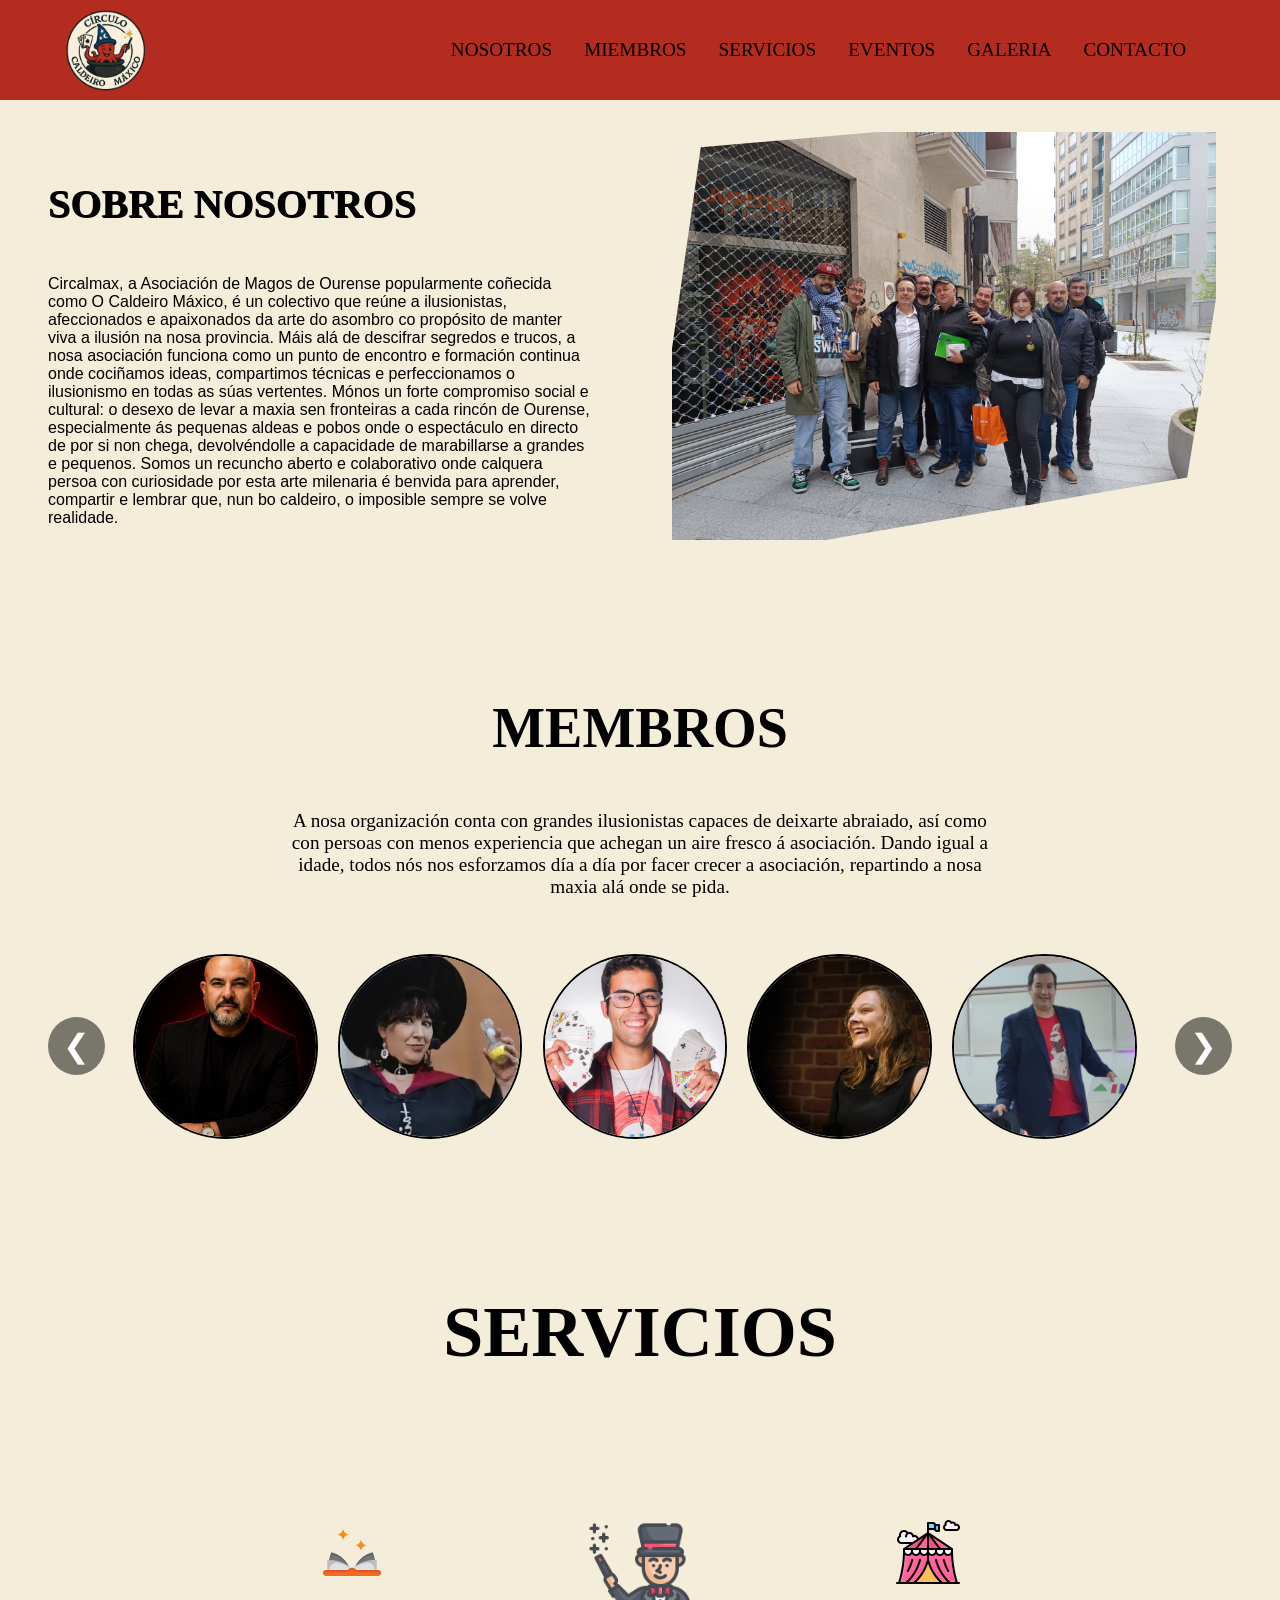
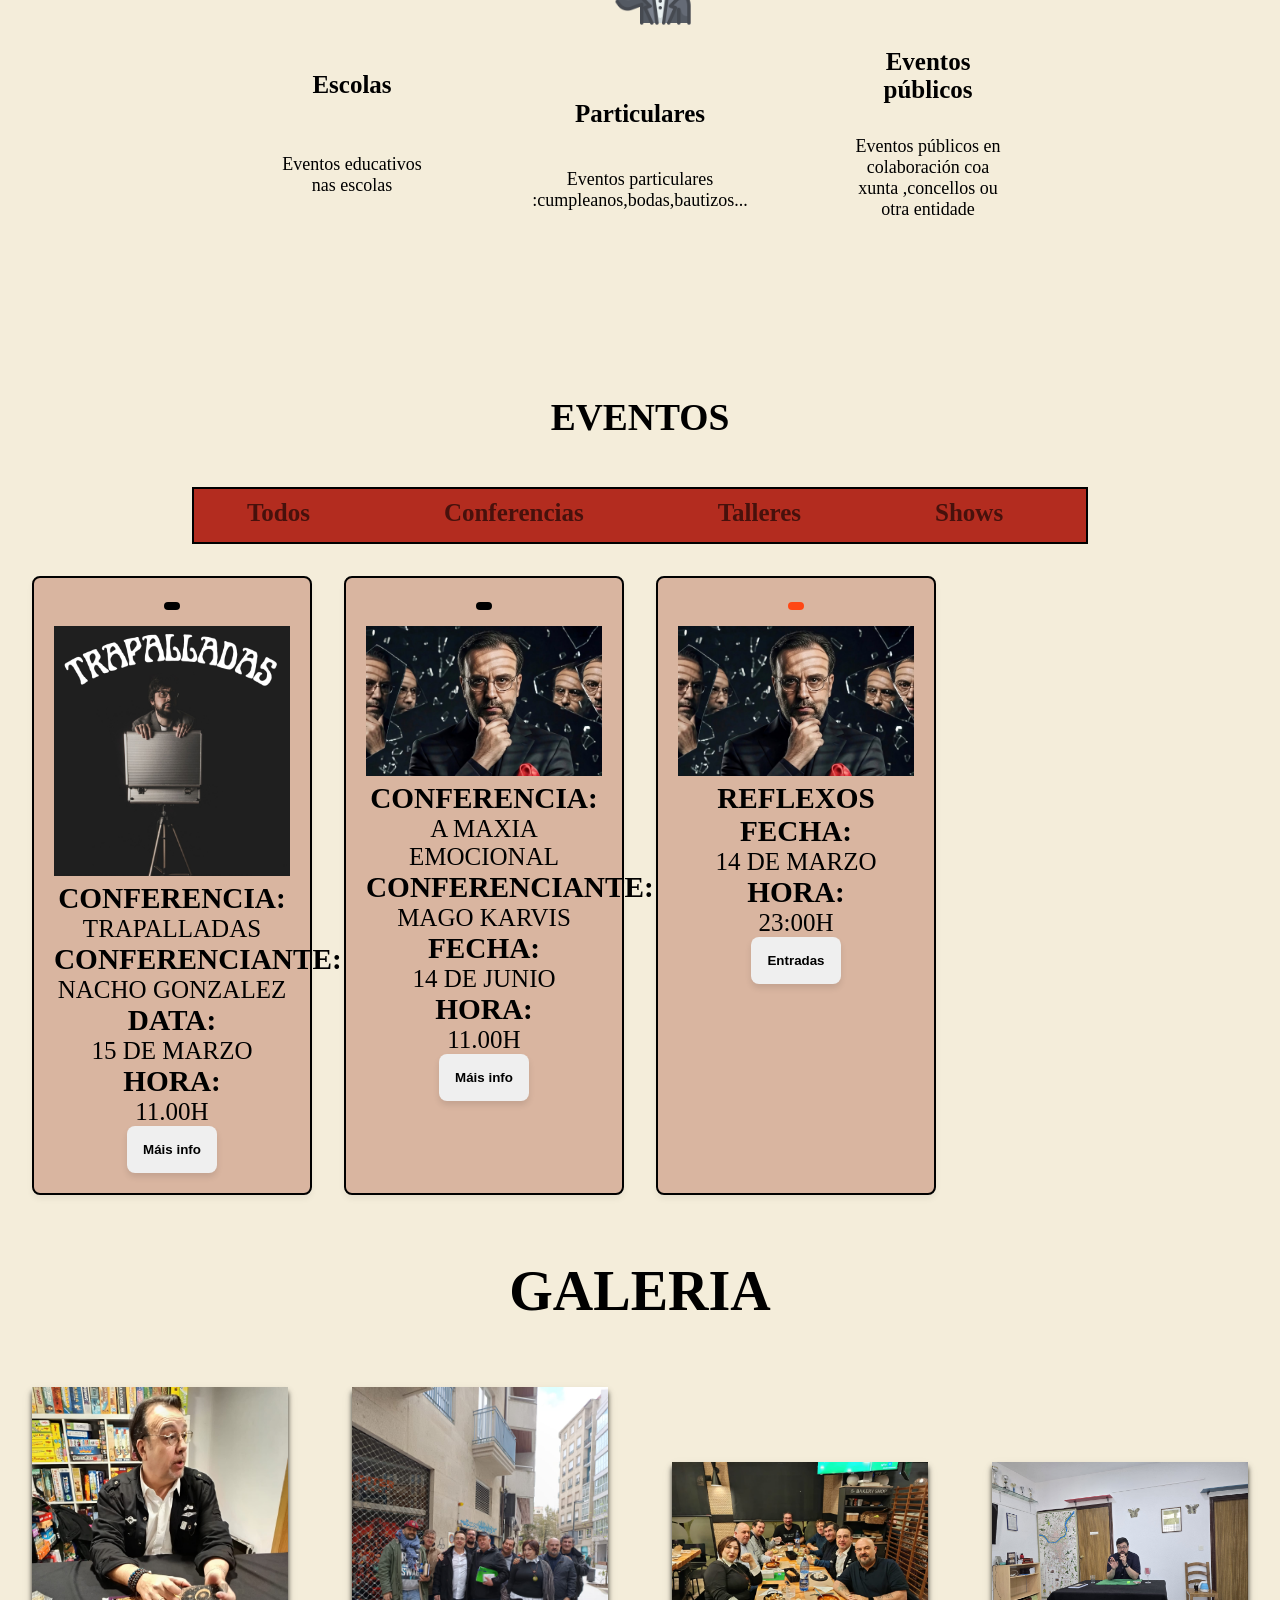
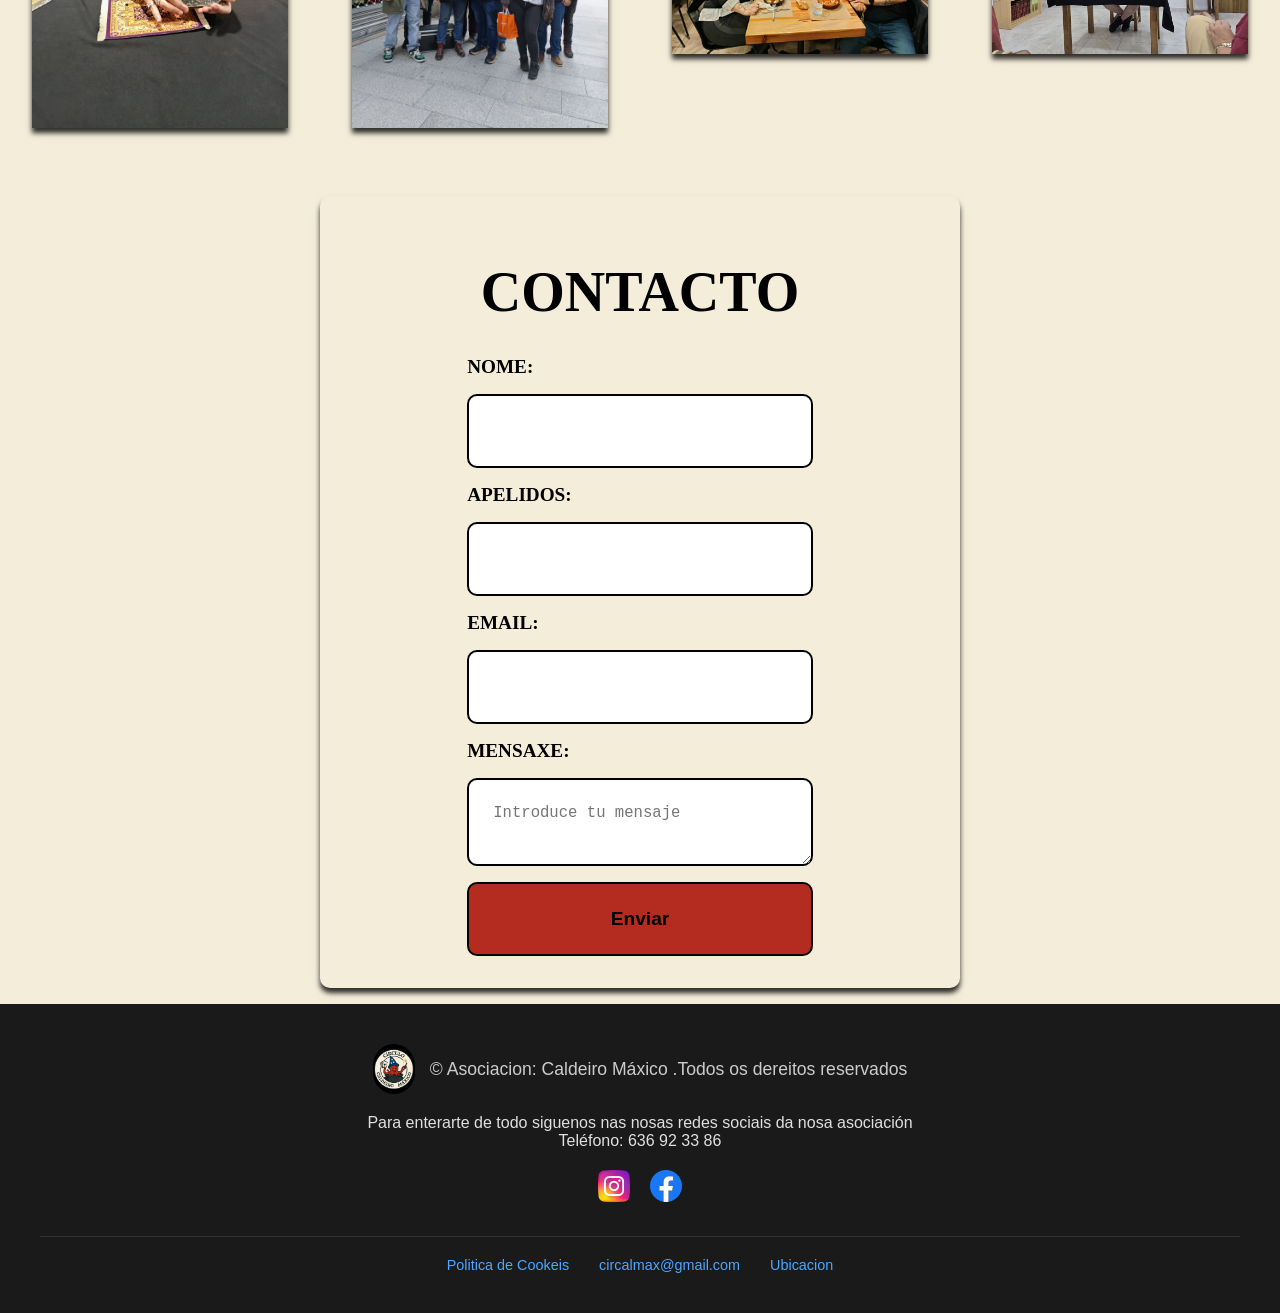
==== index.html @ bfa4ae6f "js oneclick" ====
<!DOCTYPE html>
<html lang="es">
    <head>
        <meta charset="UTF-8">
        <meta name="viewport" content="width=device-width, initial-scale=1.0">
        <title>Portada</title>
        <link rel="stylesheet" href="css/estilo-portada.css">
    </head>
<body>
    <header>
    
    <div class="opciones">
        <img src="otros/logo-caldeiro-removebg-preview.png" alt="Logo">
    <nav>
        <ul>
        <li><a href="#historia">Nosotros</a></li>
        <li><a href="#magos">Miembros</a></li>
        <li><a href="#servicios">Servicios</a></li>
        <li><div class="desp-event">
            <a href="#eventos">Eventos</a>
            <div class="events2">
                <a href="#confe">Conferencia</a>
                <a href="#taller">Talleres</a>
                <a href="#show">Shows</a>
            </div>
        </div></li>
        <li><a href="#galeria">Galeria</a></li>
        <li><a href="#contacto">Contacto</a></li>
        </ul>
    </nav>
    </div>
    
    </header>
<section class="historia" id="historia">
<div class="historia1">
<div class="historiaA"><h2>Sobre Nosotros</h2></div>
<div class="historiaB"><p>Circalmax, a Asociación de Magos de Ourense popularmente coñecida como O Caldeiro Máxico,
é un colectivo que reúne a ilusionistas, afeccionados e apaixonados da arte do asombro co propósito de manter viva 
a ilusión na nosa provincia. Máis alá de descifrar segredos e trucos, a nosa asociación funciona como un punto de encontro 
e formación continua onde cociñamos ideas, compartimos técnicas e perfeccionamos o ilusionismo en todas as súas vertentes. 
Mónos un forte compromiso social e cultural: o desexo de levar a maxia sen fronteiras a cada rincón de Ourense, especialmente
ás pequenas aldeas e pobos onde o espectáculo en directo de por si non chega, devolvéndolle a capacidade de marabillarse a grandes
e pequenos. Somos un recuncho aberto e colaborativo onde calquera persoa con curiosidade por esta arte milenaria é benvida para aprender,
compartir e lembrar que, nun bo caldeiro, o imposible sempre se volve realidade.</p></div></div>
<div class="historia2">
<img src="otros/grupo.jpeg" alt="Logo"></div>
</section> 

<section class="magos" id="magos">
    <h2>Membros</h2></br>
    <p>A nosa organización conta con grandes ilusionistas 
        capaces de deixarte abraiado, así como con persoas 
        con menos experiencia que achegan un aire fresco á asociación. 
        Dando igual a idade, todos nós nos esforzamos día a día por facer crecer a asociación,
         repartindo a nosa maxia alá onde se pida.</p>
</div> 
    <div class="carrusel-contenedor">
    <button class="flecha prev" id="izquierda">&#10094;</button>

    <div class="carrusel-mask">
        <div class="carrusel-track">
            <div class="viñeta">
                <div class="viñeta-interior">
                    <div class="viñeta-adelante">
                    <img src="otros/jose-rivera.jpeg" alt="Logo" >
                    </div>
                    <div class="viñeta-atras">
                        <p>Jose Rivera</p>
                    </div>
                </div>
            </div>
            <div class="viñeta">
                <div class="viñeta-interior">
                    <div class="viñeta-adelante">
                    <img src="otros/meiga-belmonte.png" alt="Logo" >
                    </div>
                    <div class="viñeta-atras">
                        <p>Maika Belmonte</p>
                    </div>
                </div>
            </div><div class="viñeta">
                <div class="viñeta-interior">
                    <div class="viñeta-adelante">
                    <img src="otros/mago-Alvart.jpeg" alt="Logo" >
                    </div>
                    <div class="viñeta-atras">
                        <p>Álvaro Romero</p>
                    </div>
                </div>
            </div><div class="viñeta">
                <div class="viñeta-interior">
                    <div class="viñeta-adelante">
                    <img src="otros/maga_Aldara.jpeg" alt="Logo" >
                    </div>
                    <div class="viñeta-atras">
                        <p>Aldara Vazquez</p>
                    </div>
                </div>
            </div><div class="viñeta">
                <div class="viñeta-interior">
                    <div class="viñeta-adelante">
                    <img src="otros/Fernando-Moreno.png" alt="Logo" >
                    </div>
                    <div class="viñeta-atras">
                        <p>Fernando Moreno</p>
                    </div>
                </div>
            </div><div class="viñeta">
                <div class="viñeta-interior">
                    <div class="viñeta-adelante">
                    <img src="otros/pablo-estevez.jpg" alt="Logo" >
                    </div>
                    <div class="viñeta-atras">
                        <p>Pablo Estevez</p>
                    </div>
                </div>
            </div><div class="viñeta">
                <div class="viñeta-interior">
                    <div class="viñeta-adelante">
                    <img src="otros/daniel-ares.jpg" alt="Logo" >
                    </div>
                    <div class="viñeta-atras">
                        <p>Daniel Ares</p>
                    </div>
                </div>
            </div><div class="viñeta">
                <div class="viñeta-interior">
                    <div class="viñeta-adelante">
                    <img src="otros/deimi.jpg" alt="Logo" >
                    </div>
                    <div class="viñeta-atras">
                        <p>Damian Varela</p>
                    </div>
                </div>
            </div><div class="viñeta">
                <div class="viñeta-interior">
                    <div class="viñeta-adelante">
                    <img src="otros/toneco.jpg" alt="Logo" >
                    </div>
                    <div class="viñeta-atras">
                        <p>Toneco</p>
                    </div>
                </div>
            </div><div class="viñeta">
                <div class="viñeta-interior">
                    <div class="viñeta-adelante">
                    <img src="otros/martin.png" alt="Logo" >
                    </div>
                    <div class="viñeta-atras">
                        <p>Le Gran Martin</p>
                    </div>
                </div>
            </div><div class="viñeta">
                <div class="viñeta-interior">
                    <div class="viñeta-adelante">
                    <img src="otros/david.jpeg" alt="Logo" >
                    </div>
                    <div class="viñeta-atras">
                        <p>David </p>
                    </div>
                </div>
            </div><div class="viñeta">
                <div class="viñeta-interior">
                    <div class="viñeta-adelante">
                    <img src="otros/cristobal.jpeg" alt="Logo" >
                    </div>
                    <div class="viñeta-atras">
                        <p>Critobal</p>
                    </div>
                </div>
            </div>
        </div>
    </div>

    <button class="flecha next" id="derecha">&#10095;</button>
</div>

</section>

<section class="servicios" id="servicios">
    <div class="ser-arriba"><h2>Servicios</h2></div></br>
    <div class="ser-todo">
        <div class="ser1">
            <img src="otros/libro-de-hechizos.png">
            <h3>Escolas</h3>
            <p>Eventos educativos nas escolas</p>
        </div>
        <div class="ser1">
            <img src="otros/mago.png">
            <h3>Particulares</h3>
            <p>Eventos particulares :cumpleanos,bodas,bautizos...</p>
        </div>
        <div class="ser1">
            <img src="otros/circo.png">
            <h3>Eventos públicos</h3>
            <p>Eventos públicos en colaboración coa xunta ,concellos ou otra entidade</p>
        </div>
</div>
</section> 
<section class="t-eventos" id="eventos"><h1>Eventos</h1>
<div class="eventos" id="contenedorEventos">
    <div class="cosa" data-categoria="todo" id="todo"><button>Todos</button></div>
    <div class="cosa" data-categoria="conferencia" id="confe"><button>Conferencias</button></div>
    <div class="cosa" data-categoria="taller" id="taller"><button>Talleres</button></div>
    <div class="cosa" data-categoria="show" id="show"><button>Shows</button></div> 
</div>

<div class="eventos-listas">
    
    <div class="evento-lista conferencia">
      <div class="lista conf"></div>
      <img src="otros/nacho-gonzalez.jpg">
      <h3>Conferencia:</h3><p> Trapalladas</p>
      <h3>Conferenciante: </h3><p> Nacho Gonzalez</p>
      <h3>Data:</h3> <p>15 de Marzo </p>
      <h3>Hora:</h3><p> 11.00h</p>
      <button class="btn-info-1"id="btn-info-1" onclick="boton1()">Máis info</button>
    </div>

    <div class="evento-lista conferencia">
      <div class="lista conf"></div>
      <img src="otros/karvis.jpg">
      <h3>Conferencia: </h3><p>A maxia emocional</p>
      <h3>Conferenciante: </h3> <p> Mago Karvis</p>
      <h3>Fecha: </h3><p>14 de Junio </p>
      <h3>Hora:</h3> <p>11.00h</p> 
      <button class="btn-info-2" id="btn-info-2" onclick="boton2()">Máis info</button>
    </div>
<!--    <div class="evento-lista taller">
      <div class="lista tall"></div>
      <img src="otros/karvis.jpg">
      <h3>Conferencia: La magia emocional</h3>
      <p>Conferenciante: Nacho Gonzalez</p>
      <p>Fecha: 14 de Junio</p>
      <p>Hora: 11.00h</p>
      <button class="btn-info">Máis info</button>
    </div> -->
    <div class="evento-lista show">
      <div class="lista shw"></div>
      <img src="otros/karvis.jpg">
      <h3>Reflexos</h3>
      <h3>Fecha:</h3><p> 14 de Marzo </p>
      <h3>Hora:</h3><p> 23:00h</p>
      <button class="btn-info-1" id="btn-info-1">Entradas</button>
    </div>
    
  </div>
</section>
    
<div class="tit-gal"><h2>Galeria</h2></div>
<section class="fotos" id="galeria">
        <div class="ft1"><img src="otros/galeria1.jpeg"></div>
        <div class="ft1"><img src="otros/galeria2.jpeg"></div>
        <div class="ft1"><img src="otros/galeria3.jpeg"></div>
        <div class="ft1"><img src="otros/galeria4.jpeg"></div>
        
</section>

<section class="contacto" id="contacto"><h1>Contacto</h1>
    <form>
        <label for="campo1">Nome: </label>
        <input type="text" id="campo1" name="campo1">
        <label for="campo2">Apelidos: </label>
        <input type="text" id="campo2" name="campo2">
        <label for="correo">Email: </label>
        <input type="email" id="correo" name="correo">
        <label for="mensaje">Mensaxe: </label>
        <textarea id="mensaje" name="mensaje" placeholder="Introduce tu mensaje"></textarea>
        <button type="submit">Enviar</button>
    </form>
</section>

<script src="js/funiones-portada.js"></script>
</body>
<footer>
    <div class="pie">
        <div class="pie-tit"><img src="otros/logo-caldeiro.jpeg"><h2>© Asociacion: Caldeiro Máxico .Todos os dereitos reservados</h2></div>
        <div class="pie-tx"><p>Para enterarte de todo siguenos nas nosas redes sociais da nosa asociación</p>
        <p>Teléfono: 636 92 33 86</p></div>
        <div class="iconos">
            <a href="https://www.instagram.com/circalmax/"><img src="otros/instagram.png"></a>
            <a href="https://www.facebook.com/people/C%C3%ADrculo-Caldeiro-M%C3%A1xico/61581718136833/"><img src="otros/facebook.png"></a>
        </div>
        <div class="fila2">
            <a href="https://www.privacypolicies.com/live/6c3a34b9-e365-4b0a-8f77-0a8832812e6d" target="_blank" rel="noopener noreferrer">Politica de Cookeis</a>
            <a href="mailto:circalmax@gmail.com">circalmax@gmail.com</a>
            <a href="https://maps.app.goo.gl/hHL4heK6MjA28QjM7?g_st=aw" target="_blank" rel="noopener noreferrer">Ubicacion</a>
        </div>

    </div>
</footer>
</html>
---- css/estilo-portada.css ----
*{
    margin: 0;
    padding: 0;
    box-sizing: border-box;
}
:root {
    --fondo:#f4EDDA;
    --cabezera:#B32c1f;
    --seciones:#528ab7;
    --pie:#0D1010;
    --seciones2:#908c7c;
}


body{
    width: 100%;
    height: 0 auto;
    background-color: var(--fondo); 
    justify-content: center;
}

.opciones {
    display: flex;
    width: 100%;
    background-color: var(--cabezera);
    color: #000000;
    align-items: center;
    justify-content: space-between;
    padding: 0 3.5rem;
}
.opciones img{
    width: 100px;
    height: 100px;
    object-fit: contain;
}
.opciones ul{
    padding: 10px;
    margin: 12px;
    color: #000000;
    display: flex;
    list-style-type:none;
    align-items: center;
    
}
.opciones ul li {
    margin: 0 1rem;


}
.opciones ul li a{
    margin: 0 auto;
    text-decoration: none;
    text-transform: uppercase;
    color: #000000;
    font-size: larger;

}
.opciones ul li:hover{
    background-color: var(--fondo);
    color:var(--cabezera);
}
.desp-event{
    position: relative;
    display: inline-block;
}
.events2{
    display: none;
    position: absolute;
    min-width: 100%;
    box-shadow: 0px 8px 16px 0px rgba(0,0,0,0.2);
    z-index: 1;
}
.events2 a:hover{
    background-color: #9c9c9a;

}
.desp-event:hover .events2{
    display: block;
}
.desp-event:hover .opciones>nav>li>.desp-event>a {
    background-color: #16cb1c;
}
.historia{
    width:100%;
    display: flex;
}
.historia1{
    flex:1;
    margin: 0 auto;
    display: block;
    
}
.historiaA{
    padding-top: 5rem;
    padding-left: 3rem;
    text-align: left;
    margin: 0 auto;
}
.historiaA h2{
    font-size: 40px;
    text-transform: uppercase;
    text-shadow:1px 1px #000000 ;
}
.historiaB{
    margin: 0 auto;
    padding: 3rem;
}
.historiaB p{
    font-family: 'Segoe UI', Tahoma, Geneva, Verdana, sans-serif;
}
.historia2{
    flex:1;
    height: auto;
    margin: 0 auto;
}
.historia2 img{
    width: 95%;
    height: auto;
    padding: 2rem;
    clip-path: polygon(10% 10%, 100% 0%, 90% 80%, 0% 100%);
}

.magos{
    margin-top:2.5rem;
    width: 100%;
    padding: 3rem;
    text-align: center;
}
.magos h2{
    text-transform: uppercase;
    font-size: 3.5rem;
    padding: 2rem;
}
.magos p{
    width: 60%;
    margin: 0 auto;
    font-size: larger;

}
.carrusel-contenedor {
    position: relative;
    display: flex;
    align-items: center;
    width: 100%;
    max-width: 1600px; /* Ajusta a tu gusto */
    margin: 0 auto;
    padding: 3rem 0;
}

/* La ventana que oculta lo que se sale */
.carrusel-mask {
    width: 100%;
    overflow: hidden;
    margin: 0 20px;
    padding: 0.5rem;
}

/* La tira que contiene TODAS las imágenes juntas */
.carrusel-track {
    display: flex;
    gap: 2%; /* Espacio entre imágenes */
    width: 100%;
}

/* Cada elemento (ahora todos calculan su tamaño igual) */
.carrusel-track .viñeta {
    flex: 0 0 18.2%; /* Esto obliga a que entren exactamente 5 en pantalla */
    box-sizing: border-box;
    transition: transform 0.3s ease;
    aspect-ratio: 1/1;
}

.viñeta{
    background-color: transparent;
    width:100%;
    perspective: 1000px;
}
.viñeta-interior{
    position:relative;
    width: 100%;
    height: 100%;
    text-align: center;
    transition: transform 0.5s;
    transform-style: preserve-3d;
}
.viñeta:hover .viñeta-interior {
    transform: rotateY(180deg);
}

.viñeta-adelante, .viñeta-atras{
    position: absolute;
    width: 100%;
    height: 100%;
    -webkit-backface-visibility: hidden;
    backface-visibility: hidden;
    border-radius: 50%;
}

.viñeta-atras{
    background-color: var(--seciones);
    color: var(--pie);
    transform: rotateY(180deg);
    width: 100%;
    border-radius: 50%;
    border: 2px solid black;
    display: grid;
    place-items: center;
} 
.viñeta-atras p{
    text-align: center;
    font-size: 2.5rem;
    margin:0;

} 
.viñeta img {
    width: 100%;
    object-fit: cover;
    aspect-ratio: 1/1;
    border-radius: 50%;
    border: 2px solid black;
    
}

/* Botones de las flechas */
.flecha {
    background: rgba(0, 0, 0, 0.5);
    color: white;
    border: none;
    font-size: 2rem;
    padding: 10px 15px;
    cursor: pointer;
    border-radius: 50%;
    z-index: 100;
    transition: background 0.3s;
}

.flecha:hover {
    background: rgba(0, 0, 0, 0.8);
}

.servicios{
    width: 100%;
    margin:0 auto;
    margin-bottom: 5rem;
}
.ser-arriba{
    text-transform: uppercase;
    text-align: center;
    font-size: 3rem;
    padding: 3rem;
}
.ser-todo{
    width: 100%;
    display: flex;
    gap: 2rem;
    justify-content: center;
}
.ser1{
    display:grid ;
    justify-content: center;
    width: 20%;
    height: auto;
    text-align: center;
    padding: 3rem;
}
.ser1:hover{
    box-shadow:5px 5px 5px 5px #908c7c;
    transform: scale(120%);
}
.ser1 img {
    width: 80%;
    margin: 0 auto;
    padding: 2rem;
}
.ser1 h3{
    text-align: center;
    padding: 2rem;
    font-size: 25px;
}
.ser1 p{
    text-align: center;
    font-size: large;
}
.t-eventos{
    width: 100%;
    text-transform: uppercase;
    text-align: center;
    font-size: 25px;
    
}
.t-eventos h1{
    
    padding: 3rem;
    margin: 0 auto;
    width: 30%;
}
    
.eventos {
    margin: 0 auto;
    background: var(--cabezera);
    color: var(--pie);
    width: 70%;
    display:flex;
    justify-content: center;
    align-content: center;
    gap: 4rem;
    height: auto;
    border: 2px solid black;
}
.eventos>.cosa>button{
  background: none;
  border: none;
  padding: 0;
    /* 2. Hereda la tipografía, tamaño y color del texto de la página */
  font: inherit;
  color: #000000; 
    /* 3. ¡SÚPER IMPORTANTE! Hace que aparezca la manito al pasar el cursor */
  cursor: pointer; 
    /* 4. Estilos opcionales para que parezcan pestañas elegantes */
  margin-right: 20px;
  padding-bottom: 5px;
  opacity: 0.6; /* Se ven un poco más claros cuando no están seleccionados */
  transition: all 0.3s ease;
}

.eventos-listas{
    display: grid;
    grid-template-columns: repeat(auto-fill, minmax(280px, 1fr));
    gap: 2rem;
    margin: 2rem;
   

}
.evento-lista{
    width: 100%;
    border: 2px solid #000000;
    border-radius: 8px;
    padding: 20px;
    box-shadow: 0 4px 6px rgba(0,0,0,0.05);
    transition: transform 0.2s ease, opacity 0.3s ease;
    background: #D9B5A0;
     justify-content: center;
    align-items: center;
}
.evento-lista img{
    width: 100%;
    height: auto;
    margin: 0 auto;
}
.evento-lista.hidden{
    display: none;
}
.cosa{
    padding: 10px 20px;
    border: none;
    cursor: pointer;
    border-radius: 4px;
    margin-right: 10px;
    font-weight: bold;
}
.cosa.active{
    background: #df7700;
    color: #000000;
}
.cosa:hover{
    background: #717171;
}
.lista {
    display: inline-block; 
    padding: 4px 8px; 
    border-radius: 4px; 
    font-size: 0.8rem; 
    color: white; 
    margin-bottom: 10px;
}
.conf { 
    background-color: #000000; 
}
.tall { 
    background-color: #0a5dda; 
}
.shw { 
    background-color: #ff4714; 
}

.tit-gal{
    display: flex;
    justify-content: center;
    text-align: center;
    margin: 0 auto;
}
.tit-gal h2{
    margin: 0 auto;
    text-transform: uppercase;
    font-size: 3.5rem;
    padding: 2rem;
}
.fotos{
    display: flex;
    width: 100%;
    height: auto;
    background-color: var(--fondo);
    color: #000000;
    align-items: center;
    justify-content: center;
}
.ft1{
    padding: 2rem;
    width: 25%;
    margin:0 auto;
}
.ft1 img {
    width: 100%;
    object-fit: cover;
    box-shadow: 0 5px 5px 0 rgba(0, 0, 0, 0.8),0 5px 14px 0 rgba(0,0,0,0.05);
}
.btn-info-1,.btn-info-2{
    text-decoration: none;
    box-shadow: 0 4px 6px rgba(0, 0, 0, 0.1);
    border: none;              /* Quitamos el borde feo por defecto */
    border-radius: 8px;        /* Bordes redondeados modernos */
    cursor: pointer;
    padding: 1rem;
    font-weight: 600;
}
.btn-info-1:hover,.btn-info-2:hover{
    background-color: #8e24aa;
}
.contacto{
    margin: 0 auto;
    width: 50%;
 /*   background: linear-gradient(to bottom,#ffffff 45%,#f2a31a 55%); */
    padding: 2rem;
    border-radius: 10px;
    box-shadow: 0 5px 5px 0 rgba(0, 0, 0, 0.8),0 5px 14px 0 rgba(0,0,0,0.05);
    margin-bottom: 1rem;
    margin-top: 2rem;
}
.contacto h1{
    text-align: center;
    margin: 0 auto;
    text-transform: uppercase;
    font-size: 3.5rem;
    padding: 2rem;
}

form{
    width: 60%;
    display: grid;
    align-items: center;
    margin: 0 auto;
    gap: 1rem;
}
form label{
    text-transform: uppercase;
    font-size: larger;
    font-weight: bold;
}
form input,form textarea,form button{
    border:2px solid black;
    border-radius: 10px;
    display: block;
    padding: 1.5rem;
    font-size: larger;
}
form button{
    background-color: var(--cabezera);
    font-weight: bolder
}


footer {
    background-color: #1a1a1a; /* Un tono oscuro elegante */
    color: #ffffff;            /* Texto blanco para que contraste */
    padding: 40px 20px;        /* Espaciado interno superior/inferior y lados */
    font-family: Arial, sans-serif;
}

.pie {
    max-width: 1200px;         /* Evita que el contenido se estire demasiado en pantallas gigantes */
    margin: 0 auto;            /* Centra todo el bloque del footer en la pantalla */
    display: flex;
    flex-direction: column;    /* Organiza los elementos en filas (uno abajo del otro) */
    align-items: center;       /* Centra todo el contenido horizontalmente */
    text-align: center;        /* Centra los textos */
    gap: 20px;                 /* Separa las secciones de forma limpia */
}

/* --- Fila 1: Logotipo y Título del Copyright --- */
.pie-tit {
    display: flex;
    align-items: center;       /* Alinea el logo perfectamente vertical con el texto */
    justify-content: center;
    gap: 15px;                 /* Separación entre el logo y el texto */
    flex-wrap: wrap;           /* Si no cabe en móviles, el texto baja de forma fluida */
}

.pie-tit img {
    height: 50px;              /* Controla el tamaño de tu logo */
    width: auto;
    border-radius: 50px;       /* Lo hace redondo si tu logo es cuadrado (opcional) */
}

.pie-tit h2 {
    font-size: 1.1rem;
    font-weight: normal;
    margin: 0;
    color: #cccccc;            /* Un blanco más suave para el copyright */
}

/* --- Texto descriptivo de redes --- */
.pie-tx p {
    font-size: 1rem;
    margin: 0;
    color: #e0e0e0;
}

/* --- Sección de Iconos de Redes Sociales --- */
.iconos {
    display: flex;
    gap: 20px;                 /* Espacio entre los iconos de redes */
    justify-content: center;
    margin-bottom: 10px;
}

.iconos img {
    width: 32px;               /* Tamaño estándar y estético para los iconos */
    height: 32px;
    transition: transform 0.3s ease, filter 0.3s ease; /* Efecto suave al pasar el ratón */
}

/* Efecto visual cuando pasas el cursor sobre Instagram o Facebook */
.iconos a:hover img {
    transform: scale(1.15);    /* El icono se agranda un poquito */
    filter: brightness(1.2);   /* Brilla un pelín más */
}

/* --- Fila 2: Enlaces Legales, Correo y Ubicación --- */
.fila2 {
    display: flex;
    justify-content: center;
    gap: 30px;                 /* Espaciado generoso entre enlaces */
    flex-wrap: wrap;           /* En móviles, los enlaces se acomodan uno abajo del otro automáticamente */
    border-top: 1px solid #333333; /* Una línea sutil divisoria arriba de los enlaces */
    padding-top: 20px;
    width: 100%;               /* Ocupa todo el ancho disponible para la línea */
}

.fila2 a {
    color: #4da6ff;            /* Un color azul amigable para los links (cambia a tu gusto) */
    text-decoration: none;     /* Quita la línea de subrayado fea por defecto */
    font-size: 0.9rem;
    transition: color 0.2s ease;
}

/* Efecto al pasar el cursor sobre los links inferiores */
.fila2 a:hover {
    color: #ffffff;            /* Se vuelve blanco brillante */
    text-decoration: underline;/* Se subraya solo al pasar el ratón */
}
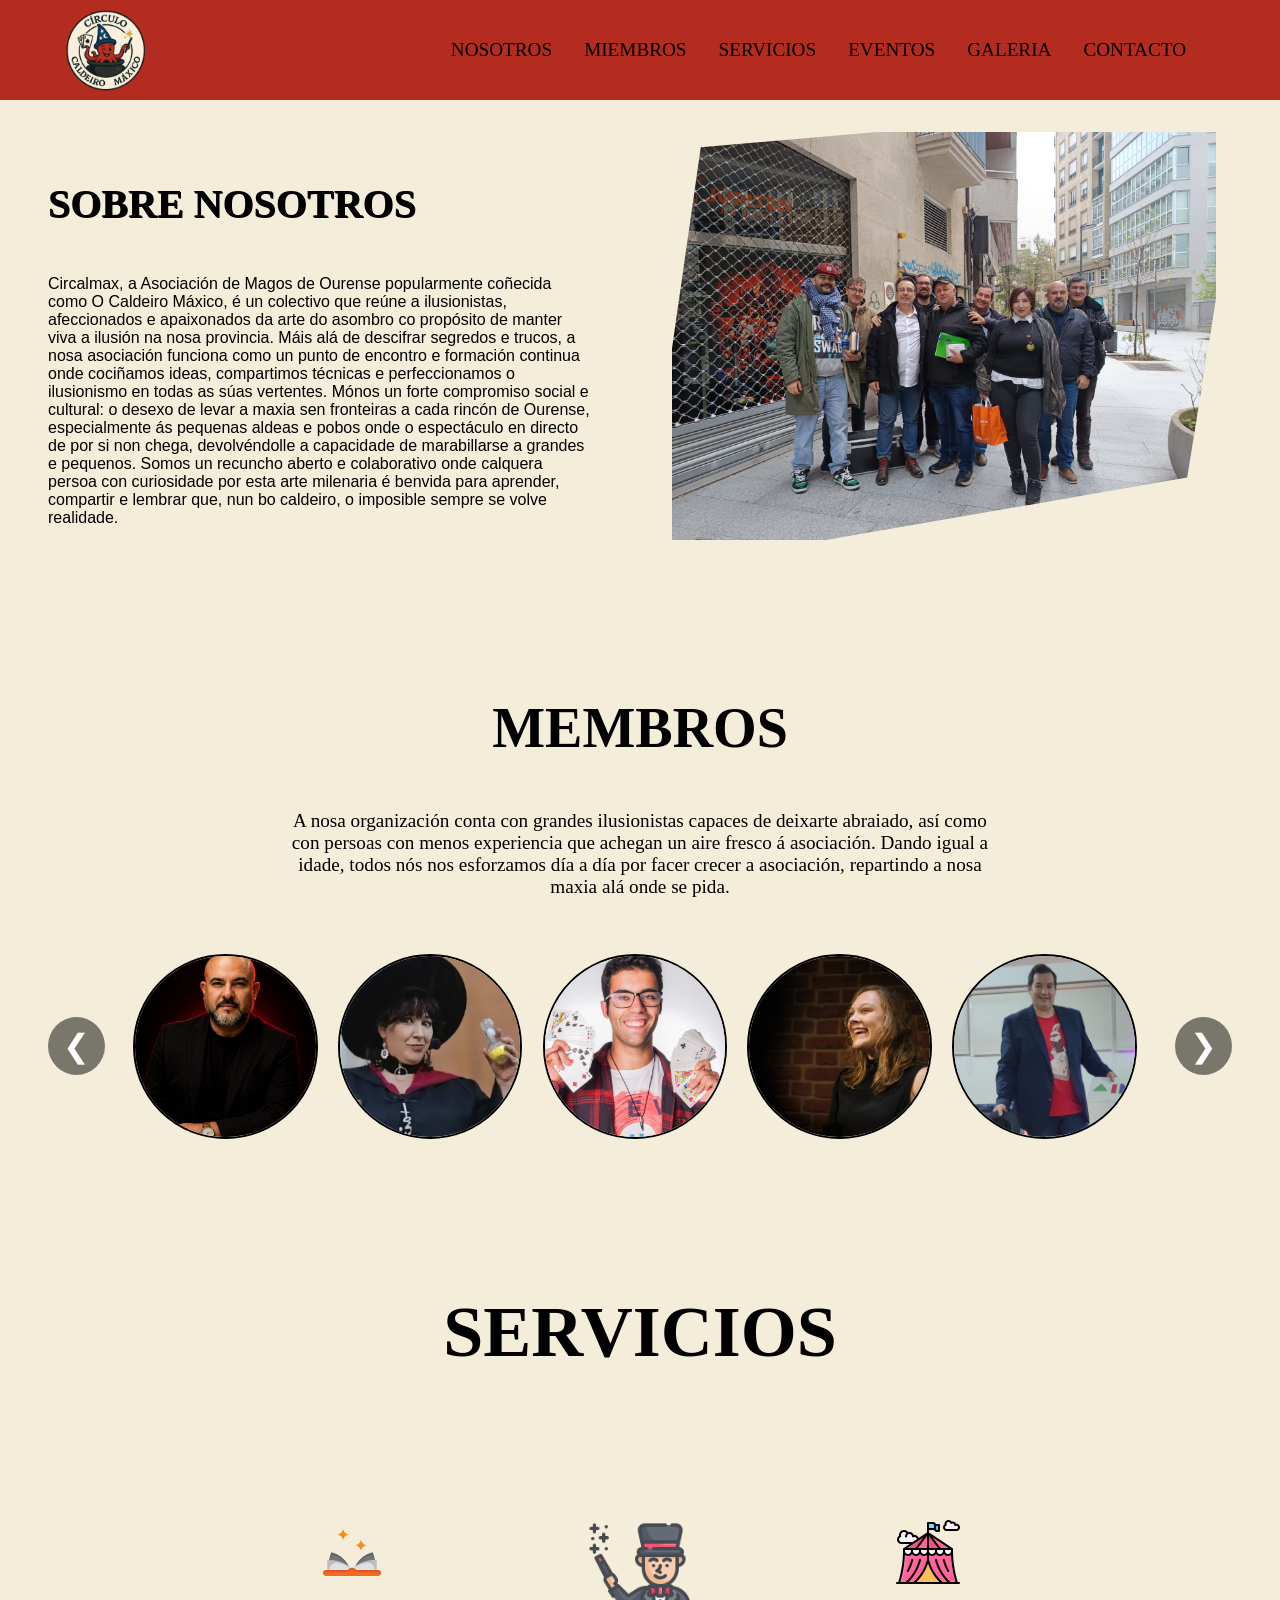
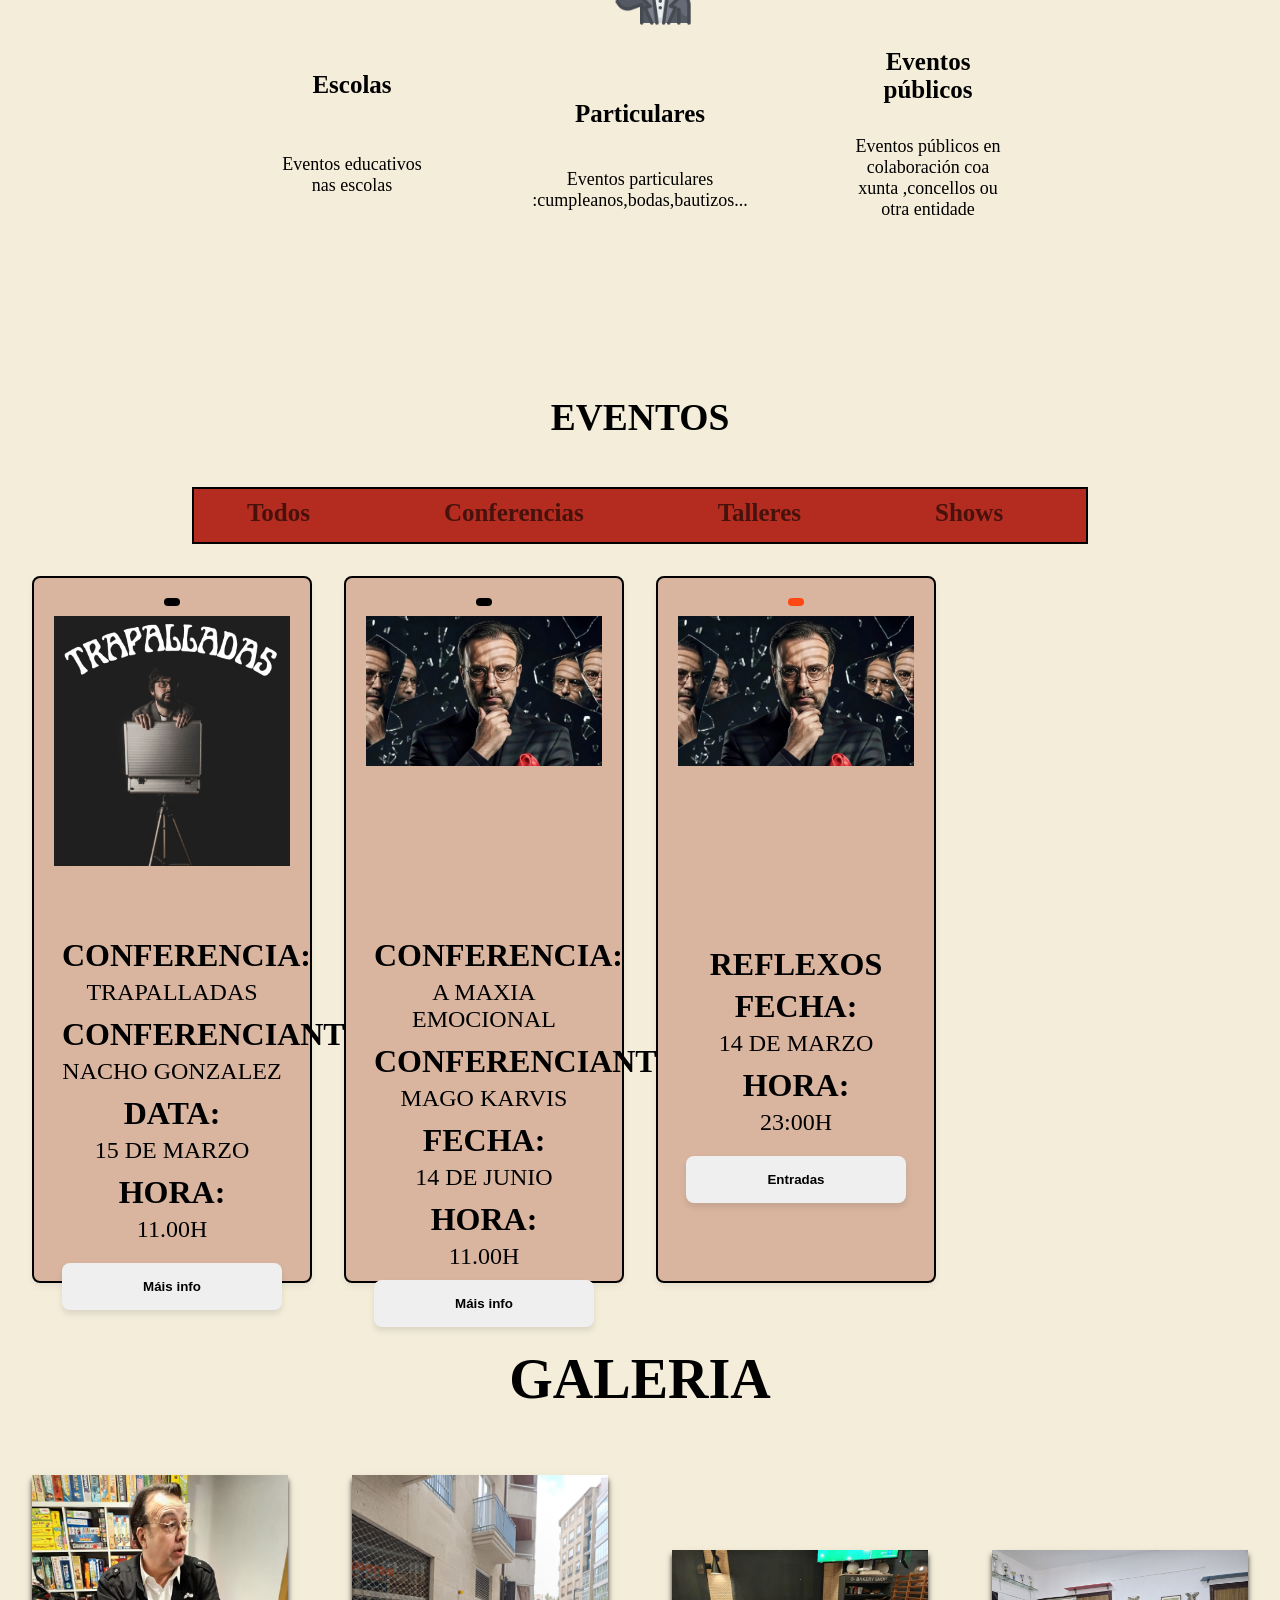
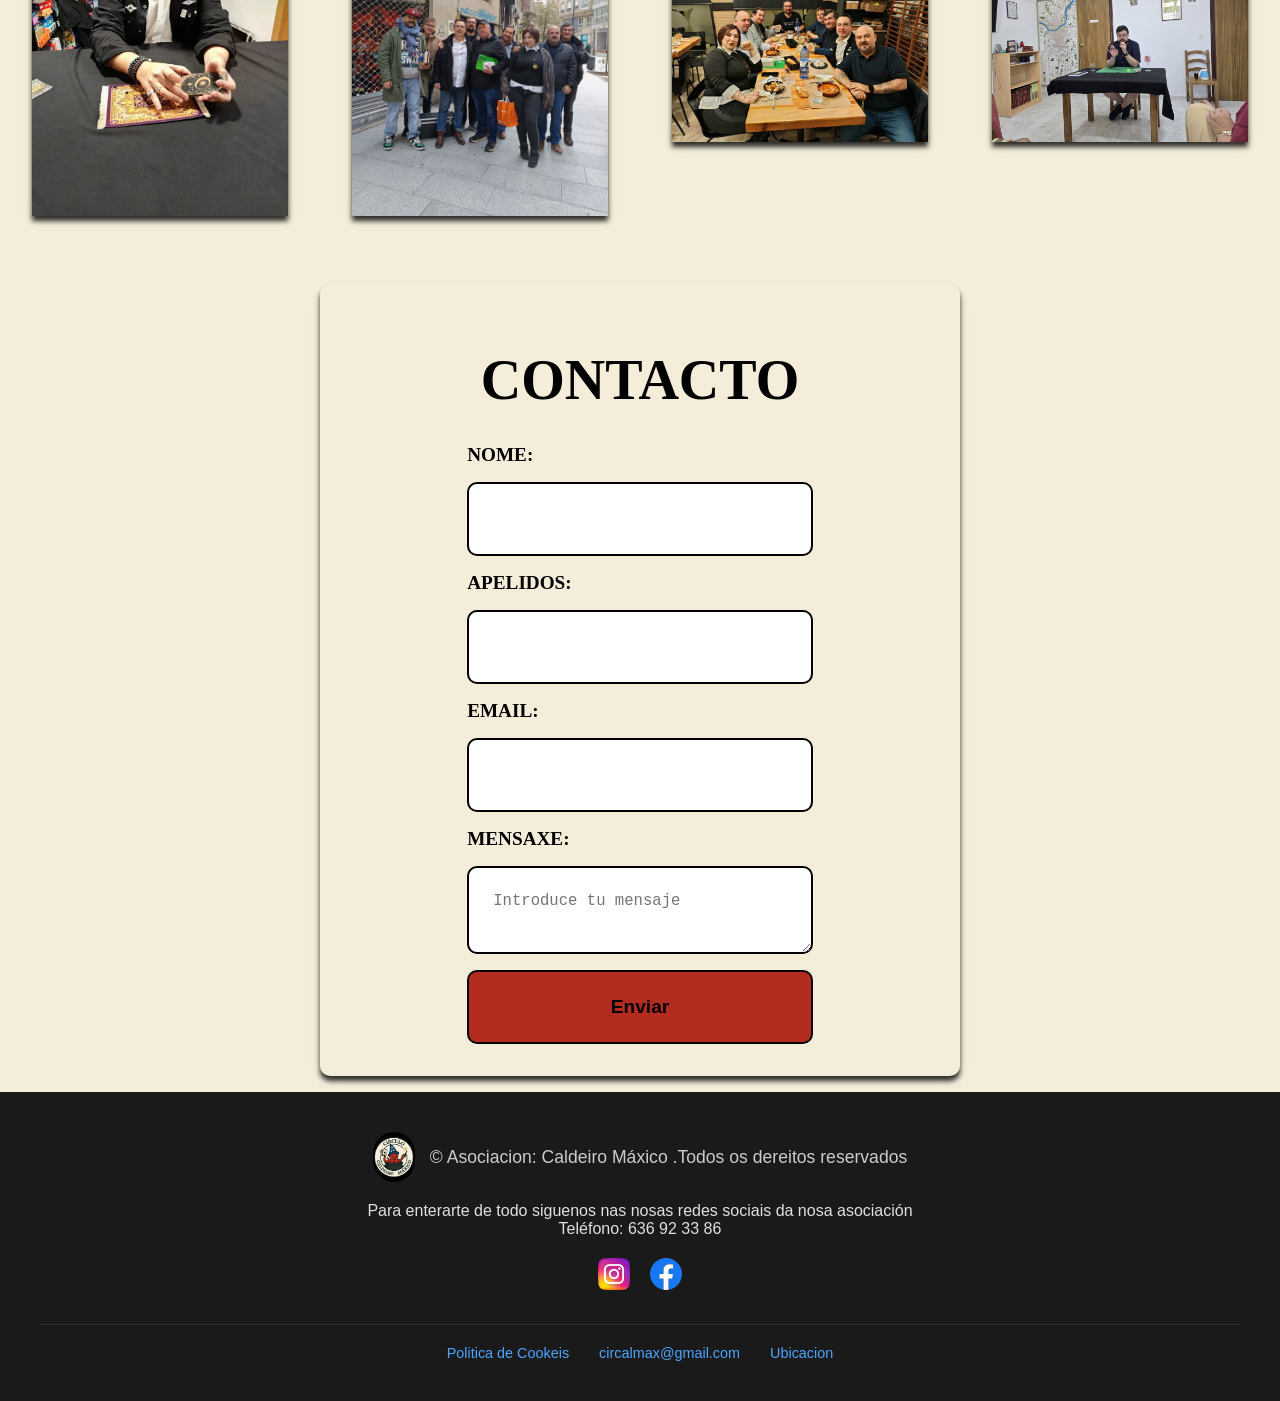
==== commit 6a901302: "cajas" ====
--- a/index.html
+++ b/index.html
@@ -209,22 +209,26 @@
     
     <div class="evento-lista conferencia">
       <div class="lista conf"></div>
-      <img src="otros/nacho-gonzalez.jpg">
+      <div class="trj-arriba">
+      <img src="otros/nacho-gonzalez.jpg"></div>
+      <div class="trj-abajo">
       <h3>Conferencia:</h3><p> Trapalladas</p>
       <h3>Conferenciante: </h3><p> Nacho Gonzalez</p>
       <h3>Data:</h3> <p>15 de Marzo </p>
       <h3>Hora:</h3><p> 11.00h</p>
-      <button class="btn-info-1"id="btn-info-1" onclick="boton1()">Máis info</button>
+      <button class="btn-info-1"id="btn-info-1" onclick="boton1()">Máis info</button></div>
     </div>
 
     <div class="evento-lista conferencia">
       <div class="lista conf"></div>
-      <img src="otros/karvis.jpg">
+      <div class="trj-arriba">
+      <img src="otros/karvis.jpg"></div>
+      <div class="trj-abajo">
       <h3>Conferencia: </h3><p>A maxia emocional</p>
       <h3>Conferenciante: </h3> <p> Mago Karvis</p>
       <h3>Fecha: </h3><p>14 de Junio </p>
       <h3>Hora:</h3> <p>11.00h</p> 
-      <button class="btn-info-2" id="btn-info-2" onclick="boton2()">Máis info</button>
+      <button class="btn-info-2" id="btn-info-2" onclick="boton2()">Máis info</button></div>
     </div>
 <!--    <div class="evento-lista taller">
       <div class="lista tall"></div>
@@ -237,11 +241,13 @@
     </div> -->
     <div class="evento-lista show">
       <div class="lista shw"></div>
-      <img src="otros/karvis.jpg">
+      <div class="trj-arriba">
+      <img src="otros/karvis.jpg"></div>
+      <div class="trj-abajo">
       <h3>Reflexos</h3>
       <h3>Fecha:</h3><p> 14 de Marzo </p>
       <h3>Hora:</h3><p> 23:00h</p>
-      <button class="btn-info-1" id="btn-info-1">Entradas</button>
+      <button class="btn-info-1" id="btn-info-3" onclick="boton3()">Entradas</button></div>
     </div>
     
   </div>
--- a/css/estilo-portada.css
+++ b/css/estilo-portada.css
@@ -332,6 +332,8 @@
 
 }
 .evento-lista{
+    display: flex;
+    flex-direction: column;
     width: 100%;
     border: 2px solid #000000;
     border-radius: 8px;
@@ -339,8 +341,51 @@
     box-shadow: 0 4px 6px rgba(0,0,0,0.05);
     transition: transform 0.2s ease, opacity 0.3s ease;
     background: #D9B5A0;
-     justify-content: center;
+    justify-content: center;
     align-items: center;
+
+}
+.trj-arriba{
+    
+    width: 100%;
+    height: 50%;
+    overflow: hidden;
+}
+.trj-arriba img{
+    width: 100%;
+    height: 100%;
+    object-fit: cover;
+    margin: 0;
+}
+.trj-abajo{
+ width: 100%;
+    height: 50%; /* Ocupa la mitad inferior */
+    padding: 0.5rem;
+    box-sizing: border-box; /* Clave para que el padding no estire la tarjeta */
+    gap:5px;
+    /* Flexbox interno opcional por si quieres empujar el contenido hacia arriba */
+    display: flex;
+    flex-direction: column;
+    justify-content: flex-start;
+}
+.trj-abajo h3 {
+    margin: 0;
+    font-size: 2rem;
+    color: #000000;
+    text-transform: uppercase;
+    display: inline-block;
+}
+
+.trj-abajo p {
+    margin: 0 0 5px 0; /* Un pequeño espacio abajo de cada dato */
+    font-size: 1.5rem;
+    color: #000000;
+}
+
+/* Tu botón dentro de la tarjeta */
+.trj-abajo .btn-info-1 {
+    margin-top: 10px; /* Empuja el botón un poco más abajo para que respire */
+    width: 100%; /* Si quieres que ocupe todo el ancho, o quítalo si lo quieres pequeño */
 }
 .evento-lista img{
     width: 100%;
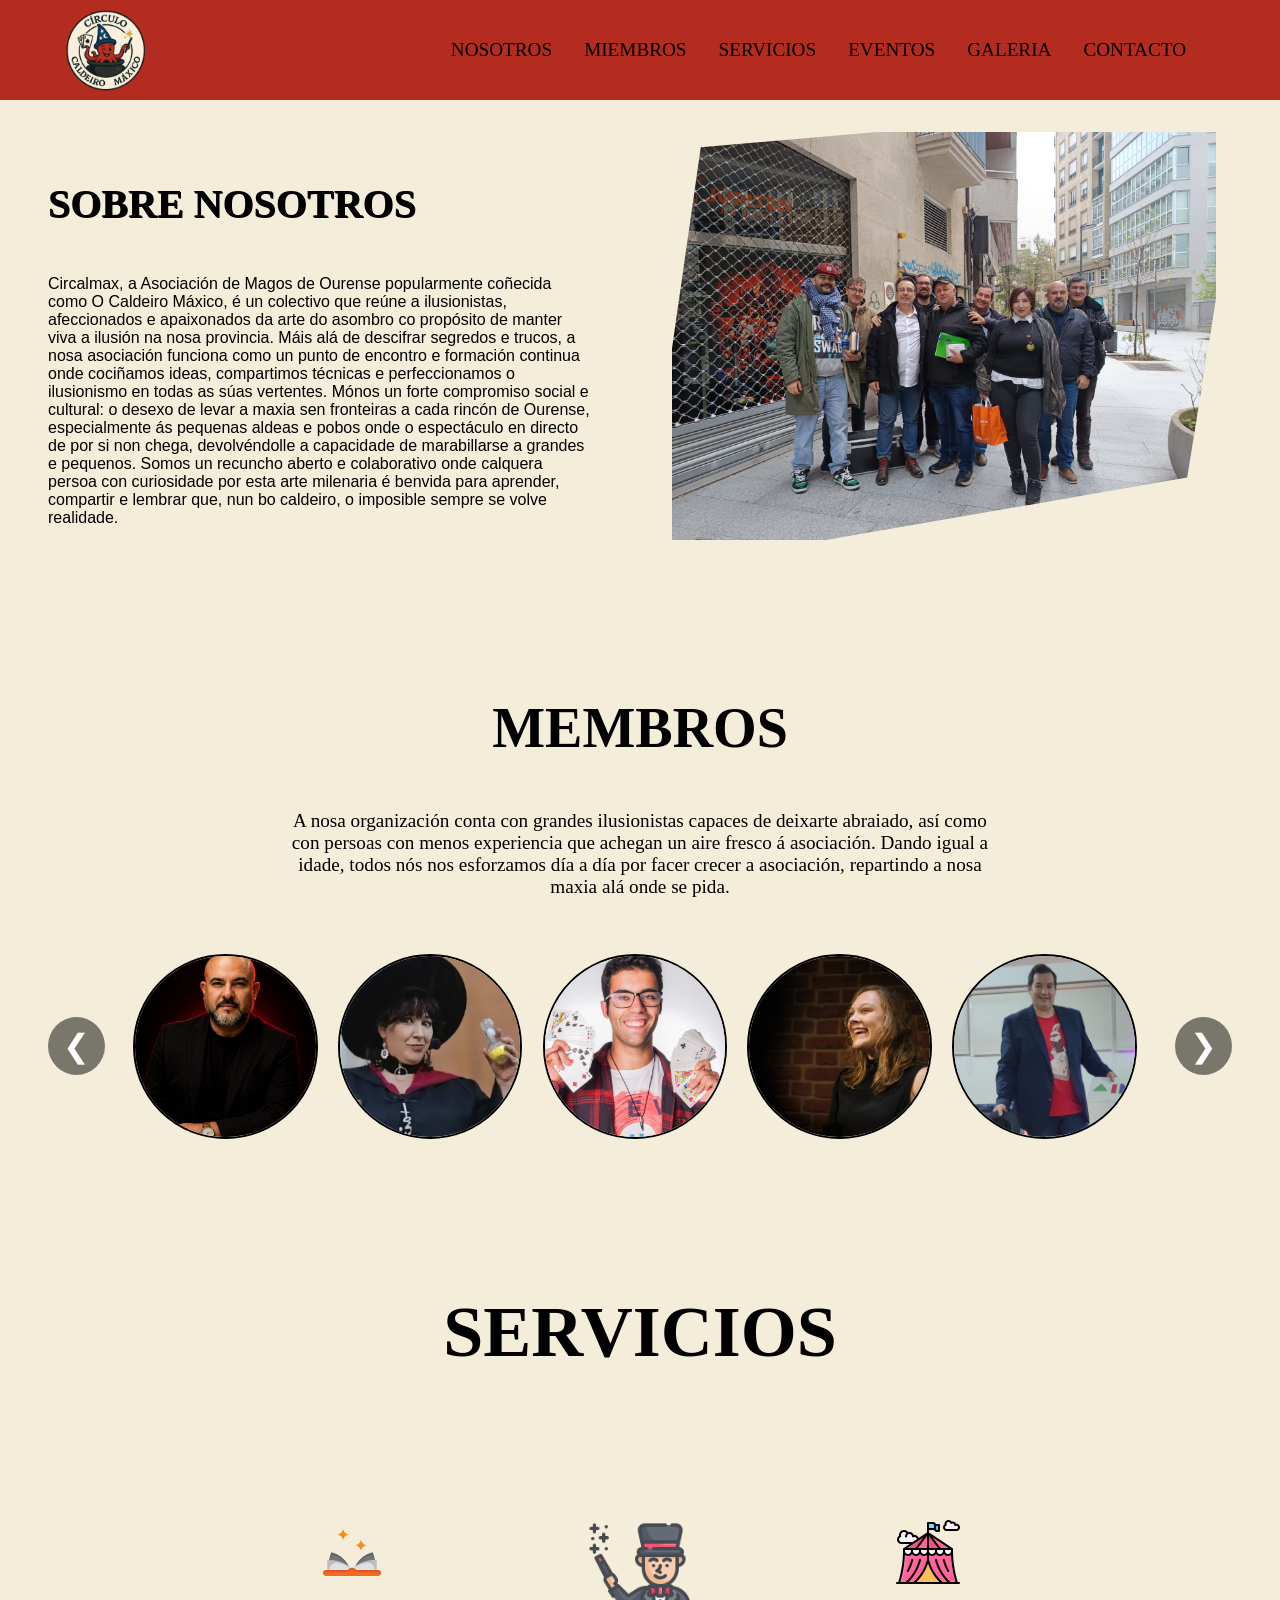
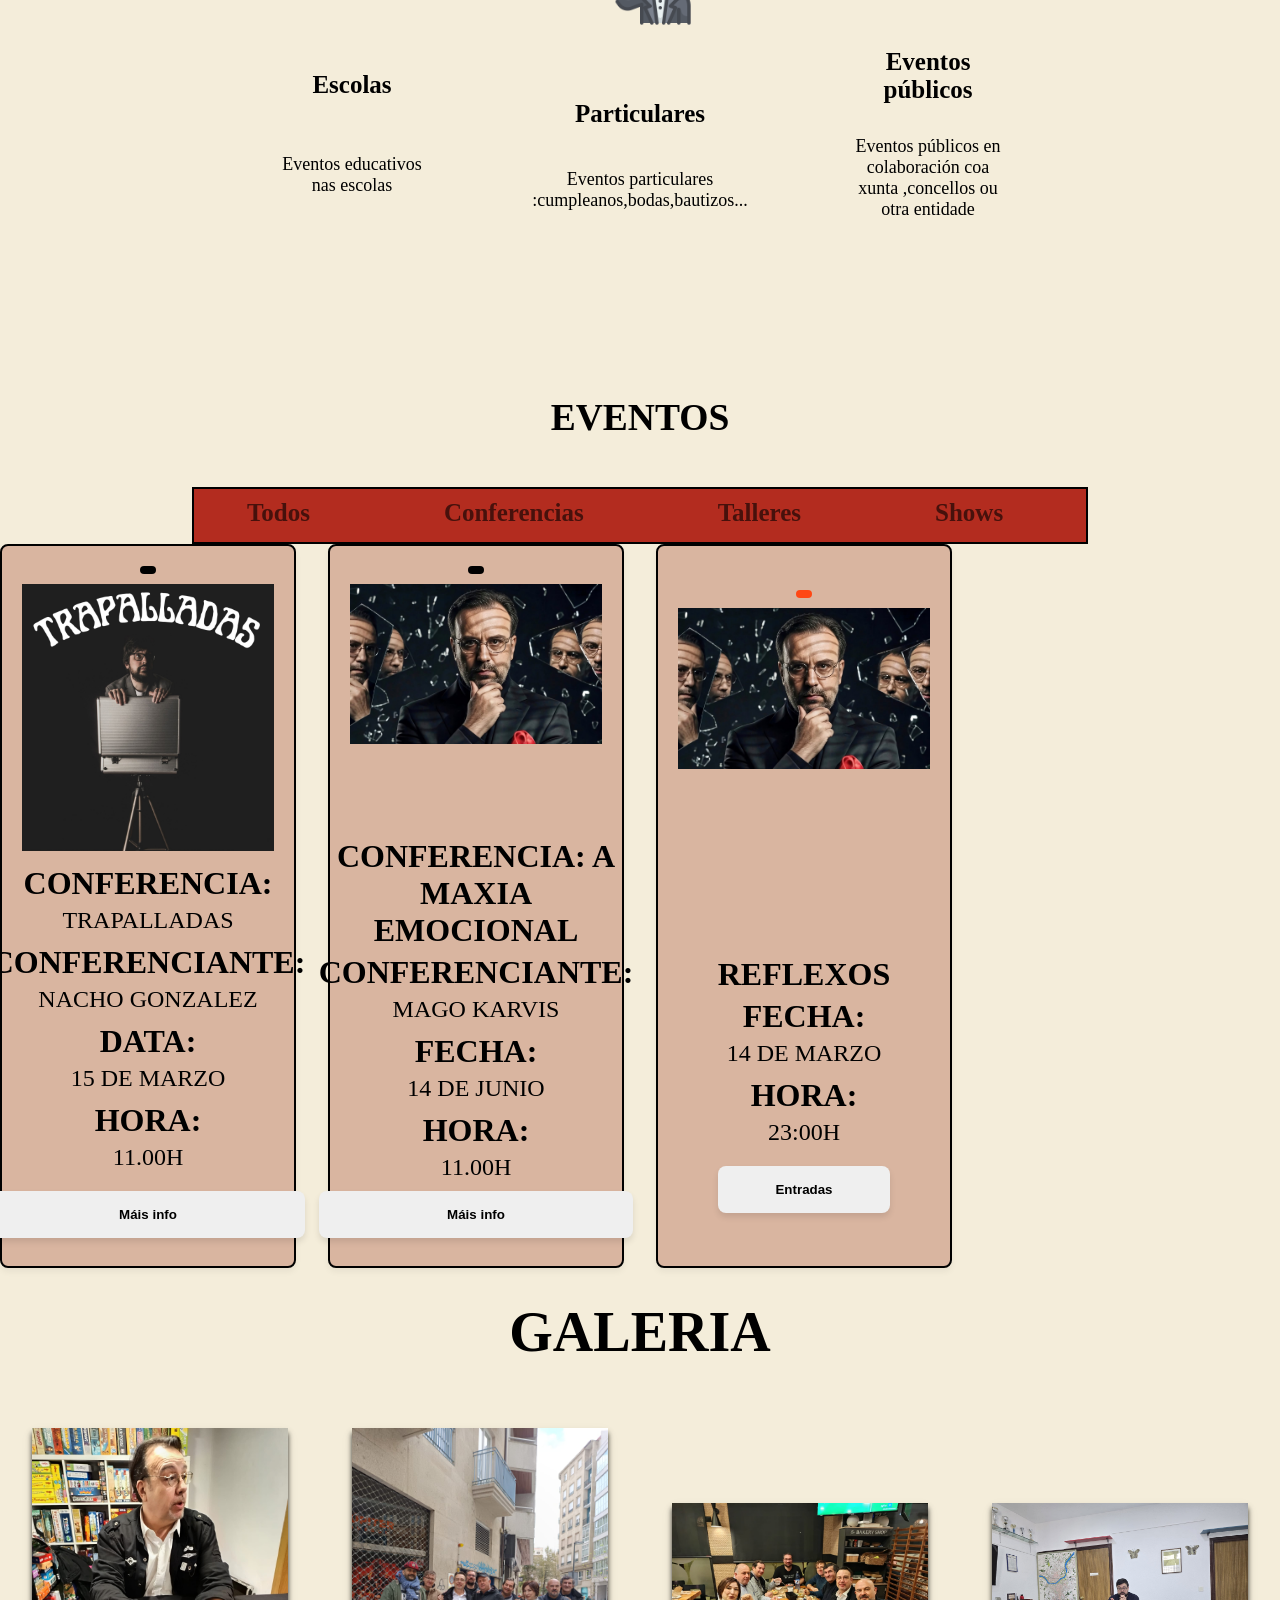
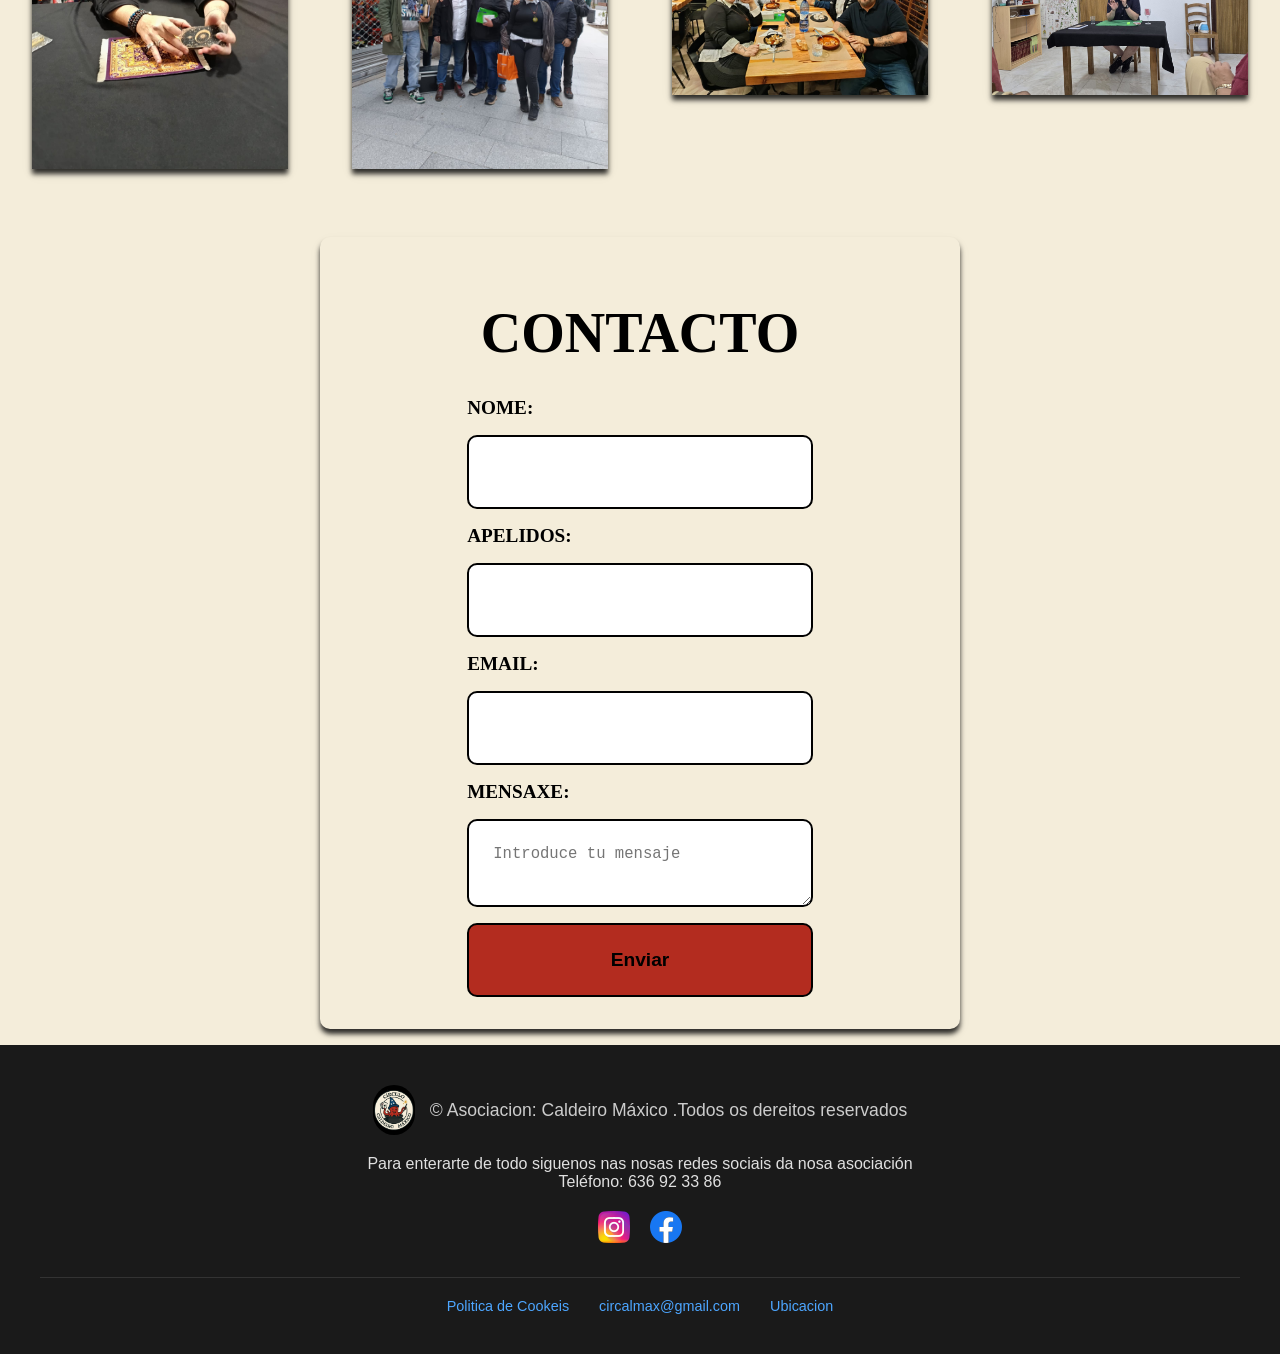
==== commit 77816a66: "cmb" ====
--- a/index.html
+++ b/index.html
@@ -224,7 +224,7 @@
       <div class="trj-arriba">
       <img src="otros/karvis.jpg"></div>
       <div class="trj-abajo">
-      <h3>Conferencia: </h3><p>A maxia emocional</p>
+      <h3>Conferencia: A maxia emocional</h3>
       <h3>Conferenciante: </h3> <p> Mago Karvis</p>
       <h3>Fecha: </h3><p>14 de Junio </p>
       <h3>Hora:</h3> <p>11.00h</p> 
--- a/css/estilo-portada.css
+++ b/css/estilo-portada.css
@@ -327,23 +327,26 @@
     display: grid;
     grid-template-columns: repeat(auto-fill, minmax(280px, 1fr));
     gap: 2rem;
-    margin: 2rem;
-   
+    margin: 0 auto;
+       
 
 }
 .evento-lista{
     display: flex;
     flex-direction: column;
-    width: 100%;
     border: 2px solid #000000;
     border-radius: 8px;
     padding: 20px;
     box-shadow: 0 4px 6px rgba(0,0,0,0.05);
-    transition: transform 0.2s ease, opacity 0.3s ease;
+    transition: transform 0.2s ease, box-shadow 0.3s ease;
     background: #D9B5A0;
     justify-content: center;
     align-items: center;
 
+}
+.evento-lista:hover{
+    transform: translateY(-5px);
+    box-shadow: 0 8px 20px rgba(0,0,0,0.15);
 }
 .trj-arriba{
     
@@ -358,22 +361,21 @@
     margin: 0;
 }
 .trj-abajo{
- width: 100%;
-    height: 50%; /* Ocupa la mitad inferior */
+ 
     padding: 0.5rem;
-    box-sizing: border-box; /* Clave para que el padding no estire la tarjeta */
+ 
     gap:5px;
     /* Flexbox interno opcional por si quieres empujar el contenido hacia arriba */
     display: flex;
     flex-direction: column;
-    justify-content: flex-start;
+ 
 }
 .trj-abajo h3 {
     margin: 0;
     font-size: 2rem;
     color: #000000;
     text-transform: uppercase;
-    display: inline-block;
+    display: inline;
 }
 
 .trj-abajo p {
@@ -404,7 +406,7 @@
     font-weight: bold;
 }
 .cosa.active{
-    background: #df7700;
+    background: var(--fondo);
     color: #000000;
 }
 .cosa:hover{
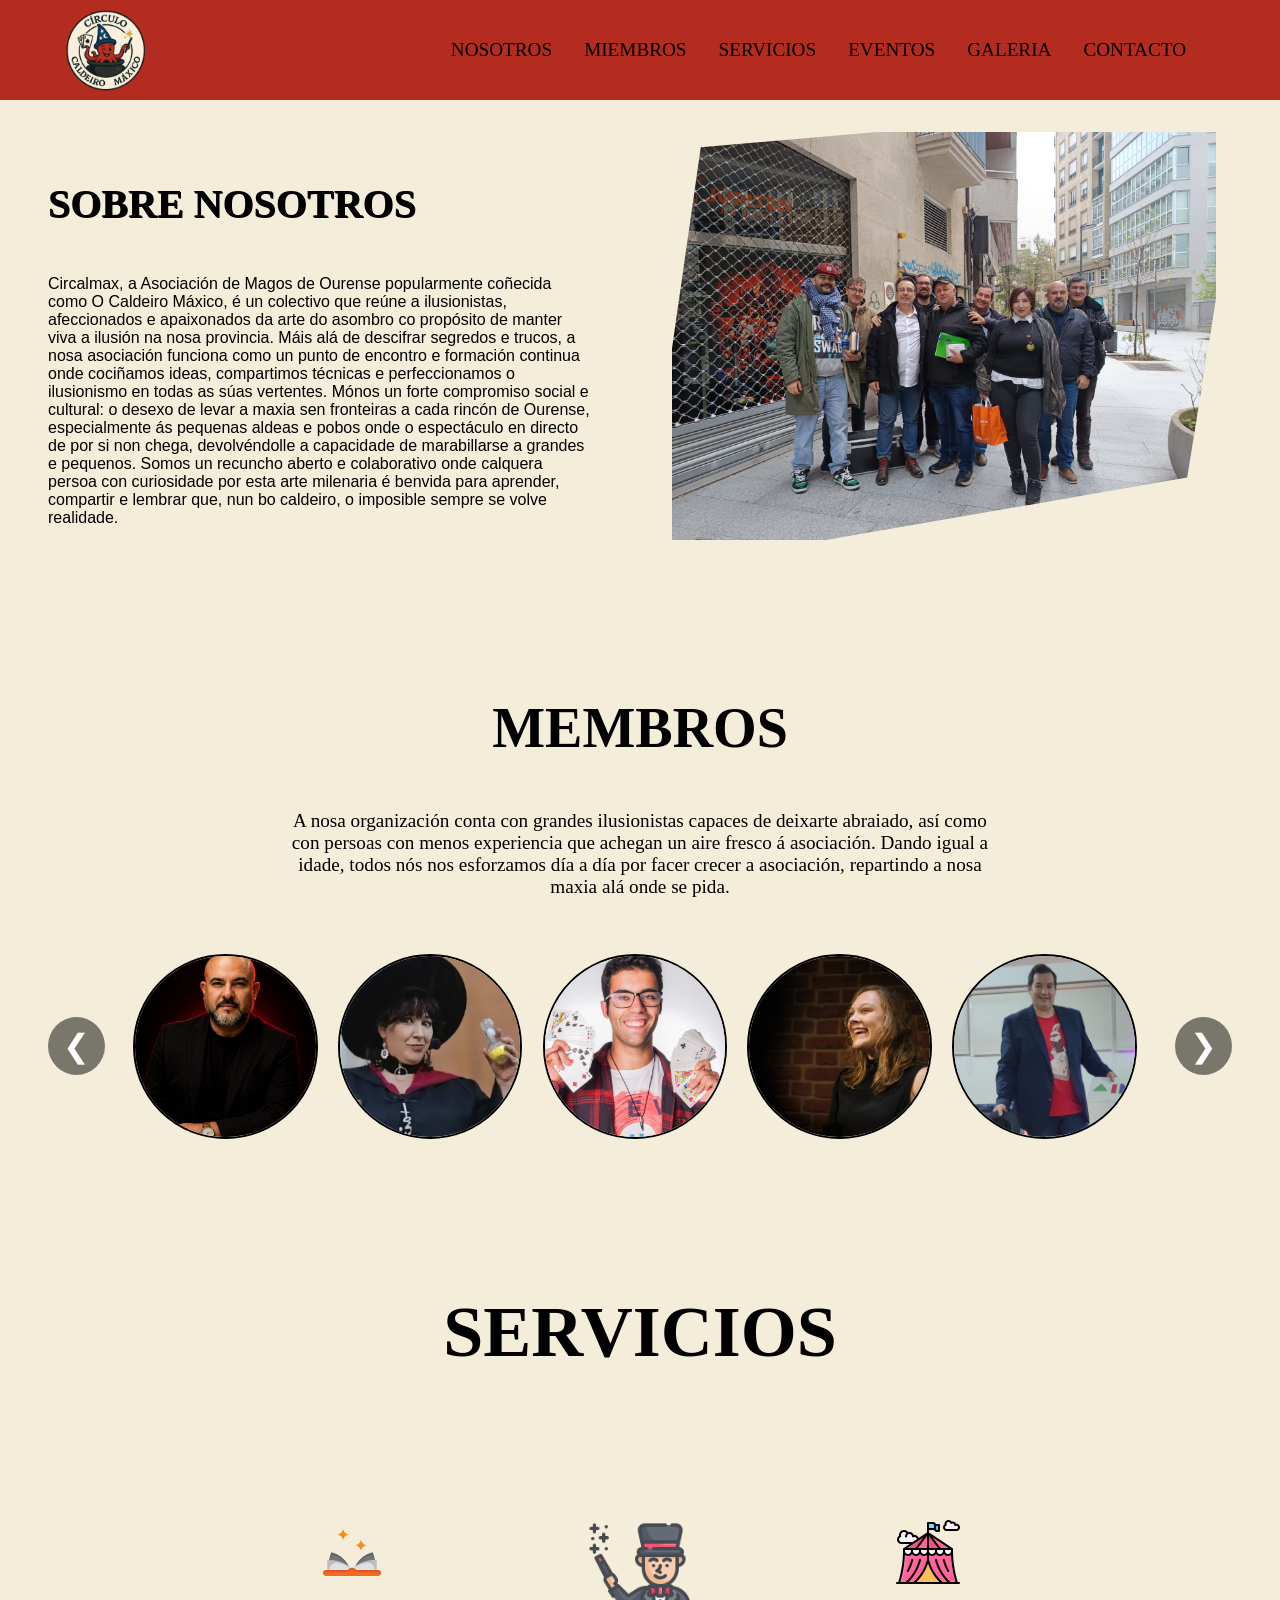
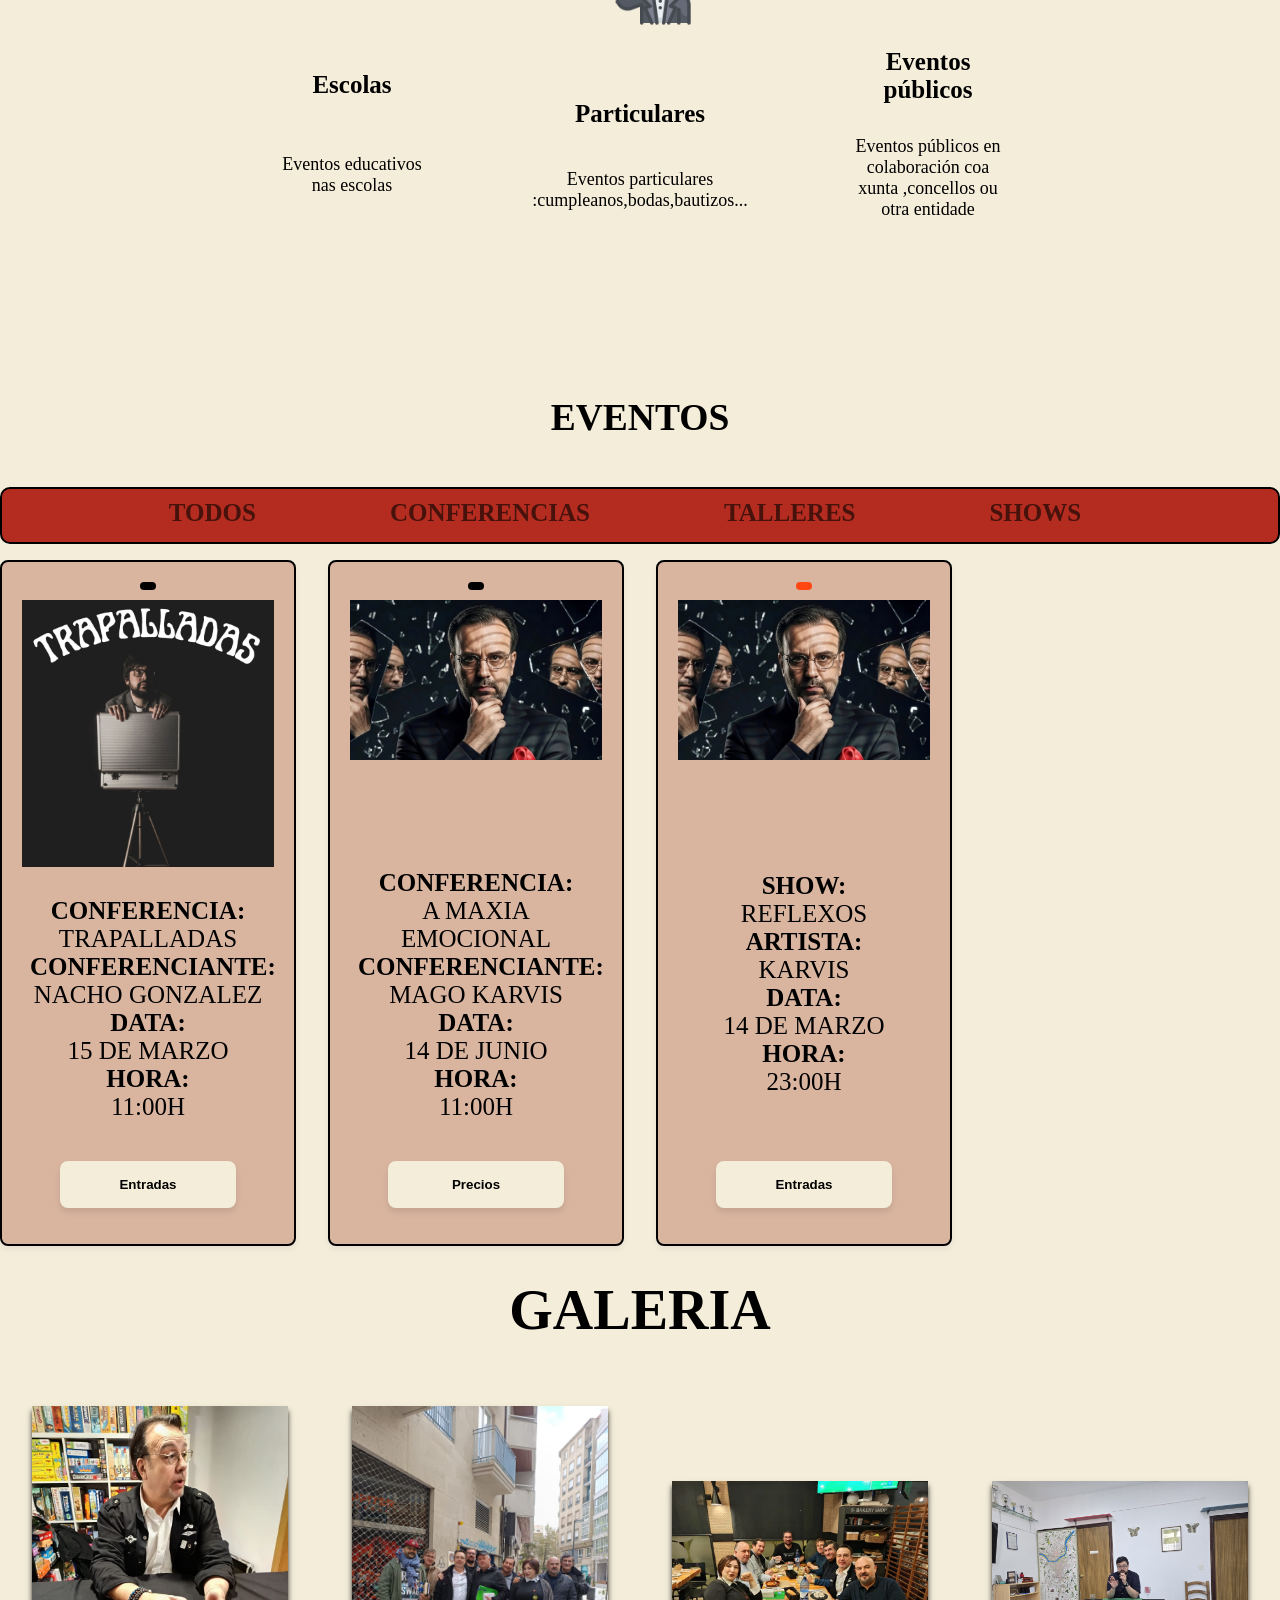
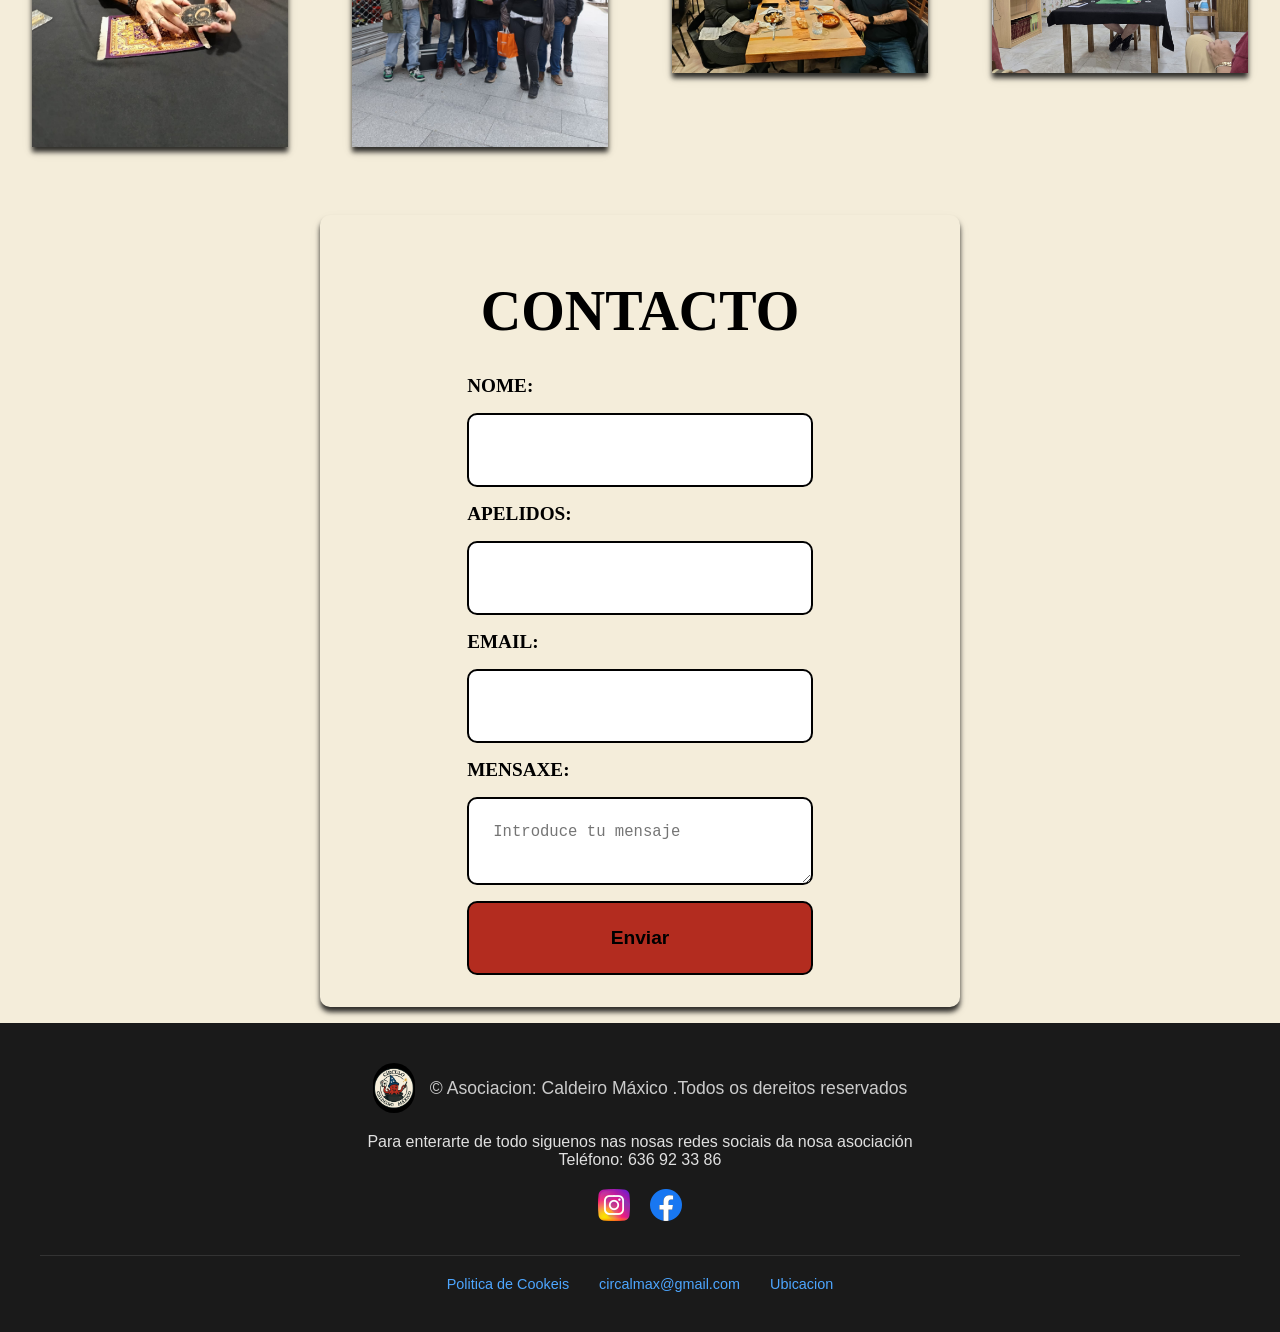
==== commit 0e5e26d1: "cambios finales" ====
--- a/index.html
+++ b/index.html
@@ -199,7 +199,7 @@
 </section> 
 <section class="t-eventos" id="eventos"><h1>Eventos</h1>
 <div class="eventos" id="contenedorEventos">
-    <div class="cosa" data-categoria="todo" id="todo"><button>Todos</button></div>
+    <div class="cosa" data-categoria="todo" id="todo"><button> Todos  </button></div>
     <div class="cosa" data-categoria="conferencia" id="confe"><button>Conferencias</button></div>
     <div class="cosa" data-categoria="taller" id="taller"><button>Talleres</button></div>
     <div class="cosa" data-categoria="show" id="show"><button>Shows</button></div> 
@@ -212,11 +212,14 @@
       <div class="trj-arriba">
       <img src="otros/nacho-gonzalez.jpg"></div>
       <div class="trj-abajo">
-      <h3>Conferencia:</h3><p> Trapalladas</p>
-      <h3>Conferenciante: </h3><p> Nacho Gonzalez</p>
-      <h3>Data:</h3> <p>15 de Marzo </p>
-      <h3>Hora:</h3><p> 11.00h</p>
-      <button class="btn-info-1"id="btn-info-1" onclick="boton1()">Máis info</button></div>
+      <span class="tit">Conferencia: </span><p> Trapalladas</p>
+      <span class="tit">Conferenciante: </span><p> Nacho Gonzalez</p>
+      <span class="tit">Data: </span> <p>15 de Marzo </p>
+      <span class="tit">Hora: </span><p> 11:00h</p></div>
+      <button class="btn-info-1" id="btn-info-1" onclick="intercambiarTexto(1)">
+  <span class="texto-original">Entradas</span>
+  <span class="texto-oculto">Entrada gratuita para todos los públicos</span>
+</button>
     </div>
 
     <div class="evento-lista conferencia">
@@ -224,11 +227,14 @@
       <div class="trj-arriba">
       <img src="otros/karvis.jpg"></div>
       <div class="trj-abajo">
-      <h3>Conferencia: A maxia emocional</h3>
-      <h3>Conferenciante: </h3> <p> Mago Karvis</p>
-      <h3>Fecha: </h3><p>14 de Junio </p>
-      <h3>Hora:</h3> <p>11.00h</p> 
-      <button class="btn-info-2" id="btn-info-2" onclick="boton2()">Máis info</button></div>
+      <span class="tit">Conferencia: </span><p> A maxia emocional</p>
+      <span class="tit">Conferenciante: </span><p> Mago Karvis</p>
+      <span class="tit">Data: </span> <p>14 de Junio </p>
+      <span class="tit">Hora: </span><p> 11:00h</p> </div>
+      <button class="btn-info-1" id="btn-info-2" onclick="intercambiarTexto(2)">
+  <span class="texto-original">Precios</span>
+  <span class="texto-oculto">Socios: 10€<br/>No socios: 20€</span>
+</button>
     </div>
 <!--    <div class="evento-lista taller">
       <div class="lista tall"></div>
@@ -244,10 +250,14 @@
       <div class="trj-arriba">
       <img src="otros/karvis.jpg"></div>
       <div class="trj-abajo">
-      <h3>Reflexos</h3>
-      <h3>Fecha:</h3><p> 14 de Marzo </p>
-      <h3>Hora:</h3><p> 23:00h</p>
-      <button class="btn-info-1" id="btn-info-3" onclick="boton3()">Entradas</button></div>
+      <span class="tit">Show:</span><p> Reflexos</p>
+      <span class="tit">Artista:</span><p> Karvis</p>
+      <span class="tit">Data: </span> <p>14 de Marzo </p>
+      <span class="tit">Hora: </span><p> 23:00h</p></div>
+      <button class="btn-info-1"  id="btn-info-3"   onclick="intercambiarTexto(3)">
+  <span class="texto-original">Entradas</span>
+  <span class="texto-oculto">Entrada gratuita para todos los públicos</span>
+</button>
     </div>
     
   </div>
--- a/css/estilo-portada.css
+++ b/css/estilo-portada.css
@@ -297,15 +297,17 @@
     
 .eventos {
     margin: 0 auto;
+    margin-bottom: 1rem;
     background: var(--cabezera);
     color: var(--pie);
-    width: 70%;
+    width: 100%;
     display:flex;
     justify-content: center;
     align-content: center;
     gap: 4rem;
     height: auto;
     border: 2px solid black;
+    border-radius: 10px;
 }
 .eventos>.cosa>button{
   background: none;
@@ -348,52 +350,27 @@
     transform: translateY(-5px);
     box-shadow: 0 8px 20px rgba(0,0,0,0.15);
 }
+
 .trj-arriba{
-    
     width: 100%;
     height: 50%;
-    overflow: hidden;
 }
 .trj-arriba img{
     width: 100%;
-    height: 100%;
-    object-fit: cover;
-    margin: 0;
+    height: auto;
 }
 .trj-abajo{
- 
+    width: 100%;
+    height: 50%;
+   margin: 1.5rem;
+    text-align: center;
+
+}
+.trj-abajo .tit{
+    font-weight: 900;
     padding: 0.5rem;
- 
-    gap:5px;
-    /* Flexbox interno opcional por si quieres empujar el contenido hacia arriba */
-    display: flex;
-    flex-direction: column;
- 
-}
-.trj-abajo h3 {
-    margin: 0;
-    font-size: 2rem;
-    color: #000000;
-    text-transform: uppercase;
-    display: inline;
-}
-
-.trj-abajo p {
-    margin: 0 0 5px 0; /* Un pequeño espacio abajo de cada dato */
-    font-size: 1.5rem;
-    color: #000000;
-}
-
-/* Tu botón dentro de la tarjeta */
-.trj-abajo .btn-info-1 {
-    margin-top: 10px; /* Empuja el botón un poco más abajo para que respire */
-    width: 100%; /* Si quieres que ocupe todo el ancho, o quítalo si lo quieres pequeño */
-}
-.evento-lista img{
-    width: 100%;
-    height: auto;
-    margin: 0 auto;
-}
+}
+
 .evento-lista.hidden{
     display: none;
 }
@@ -405,12 +382,20 @@
     margin-right: 10px;
     font-weight: bold;
 }
+.cosa button{
+    display: inline-flex;
+  align-items: center;      /* Centrado vertical */
+  justify-content: center;
+  text-align: center;
+  text-transform: uppercase;
+  font-weight: bolder;
+}
 .cosa.active{
     background: var(--fondo);
     color: #000000;
 }
 .cosa:hover{
-    background: #717171;
+    background: #d8b0b0;
 }
 .lista {
     display: inline-block; 
@@ -462,17 +447,33 @@
     box-shadow: 0 5px 5px 0 rgba(0, 0, 0, 0.8),0 5px 14px 0 rgba(0,0,0,0.05);
 }
 .btn-info-1,.btn-info-2{
+    width: 70%;
+    background: var(--fondo);
     text-decoration: none;
     box-shadow: 0 4px 6px rgba(0, 0, 0, 0.1);
     border: none;              /* Quitamos el borde feo por defecto */
     border-radius: 8px;        /* Bordes redondeados modernos */
     cursor: pointer;
     padding: 1rem;
+    margin: 1rem;
     font-weight: 600;
 }
 .btn-info-1:hover,.btn-info-2:hover{
-    background-color: #8e24aa;
-}
+    background-color: white;
+}
+
+.texto-oculto {
+  display: none;
+}
+
+/* Cuando el botón se activa, escondemos el original y mostramos el oculto */
+.activo .texto-original {
+  display: none;
+}
+.activo .texto-oculto {
+  display: inline; /* O 'block' si quieres que respete los saltos de línea */
+}
+
 .contacto{
     margin: 0 auto;
     width: 50%;
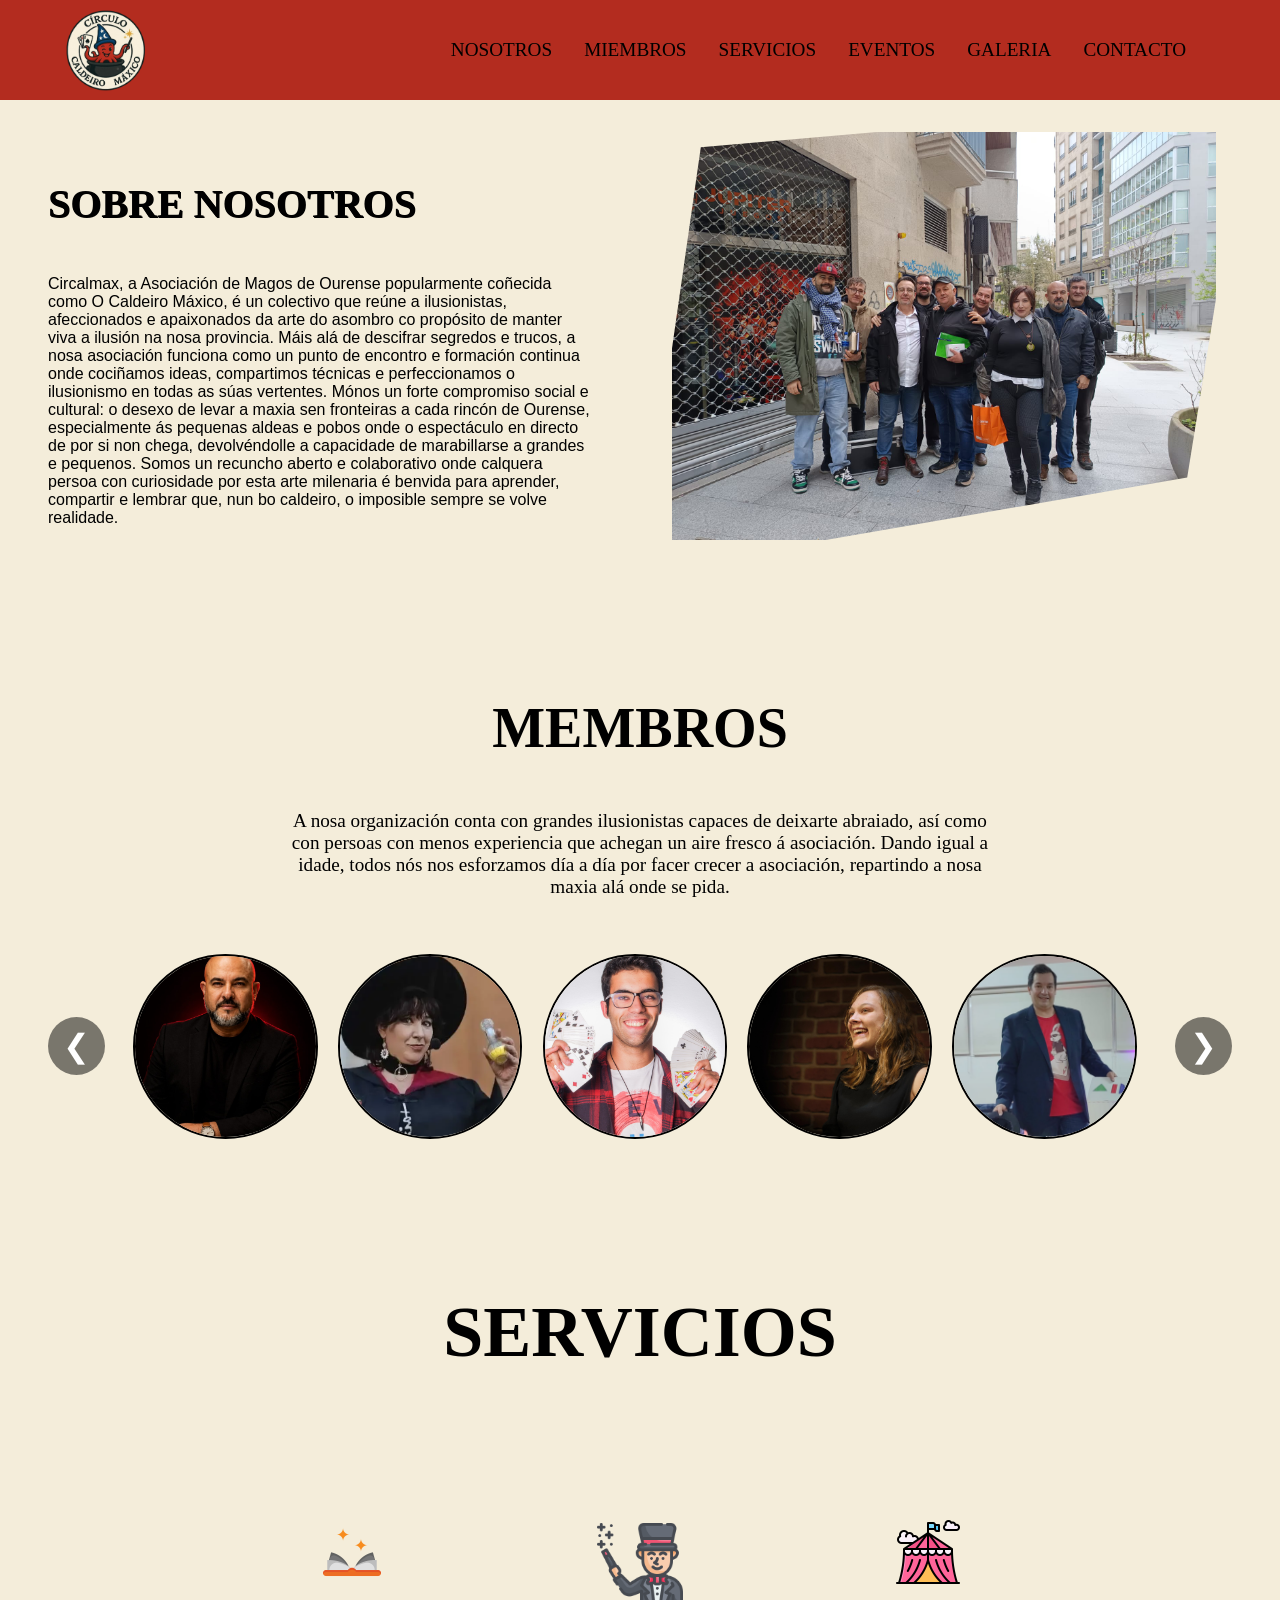
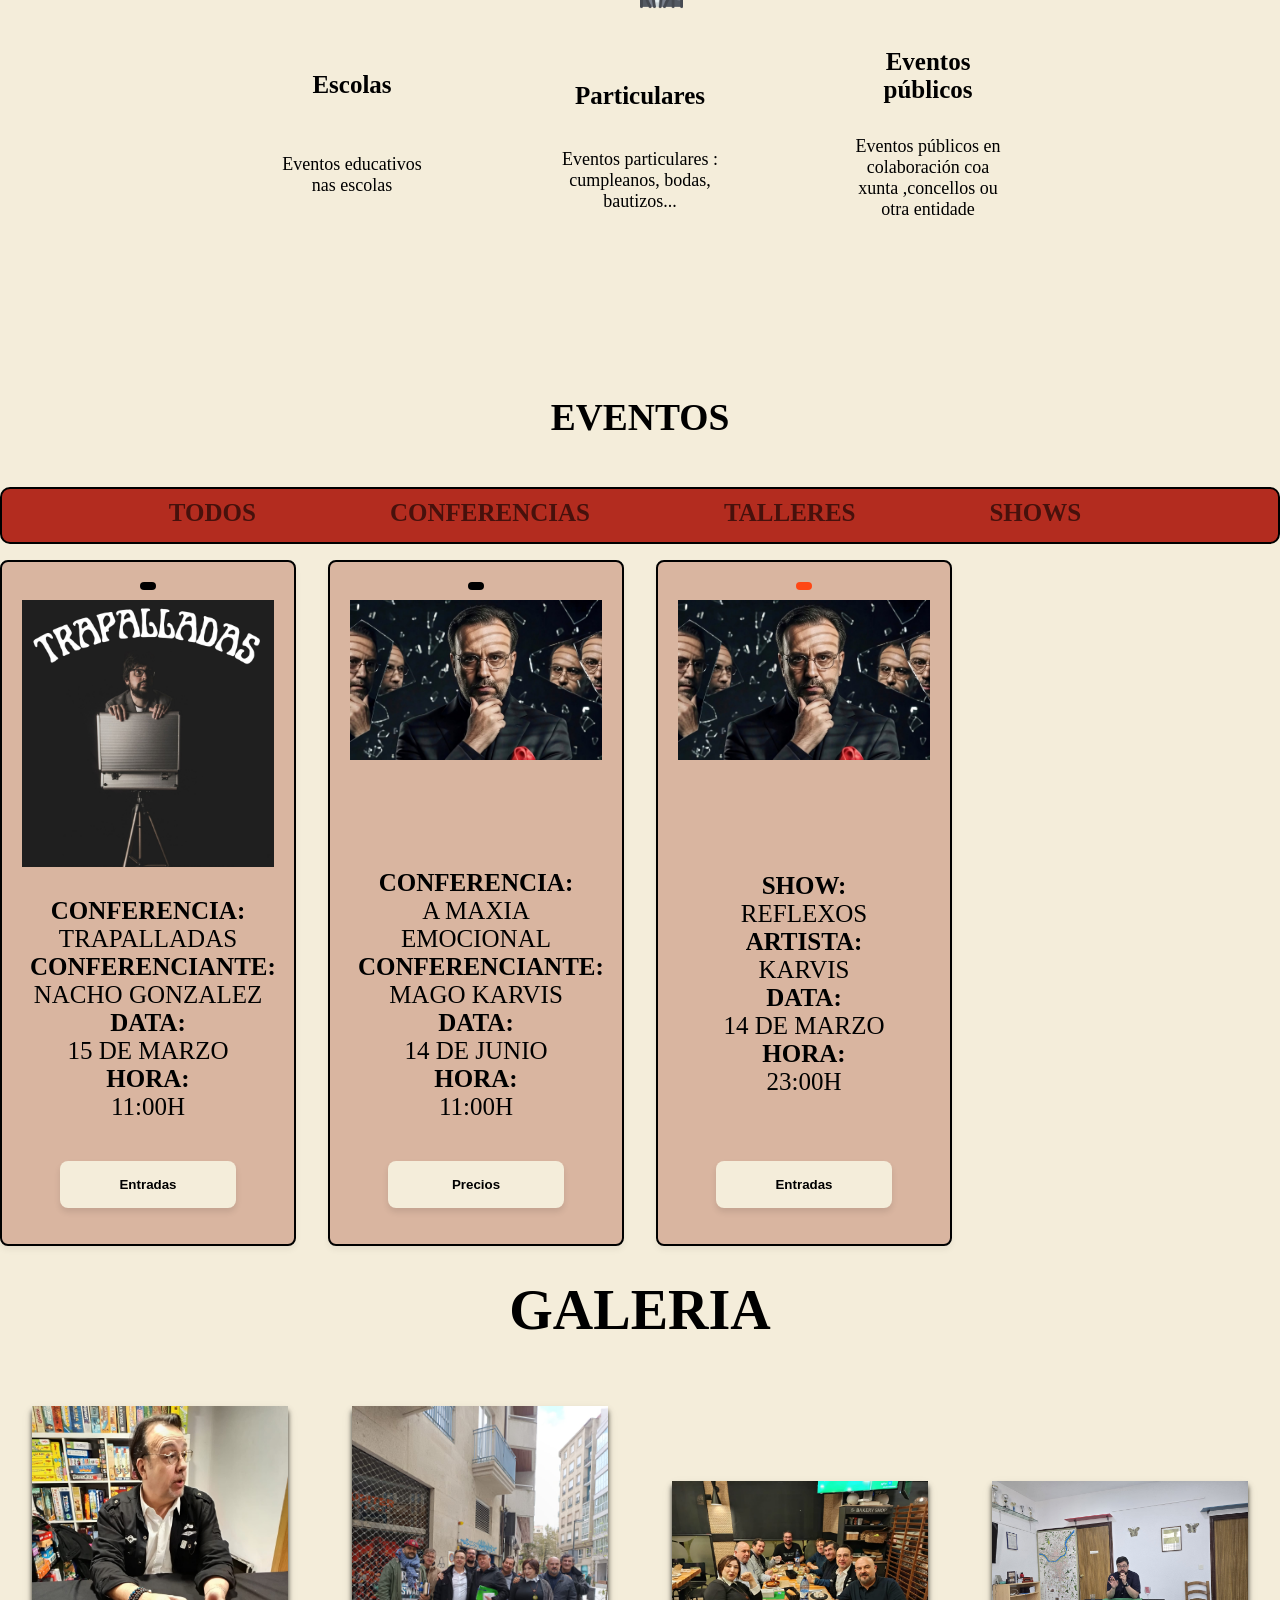
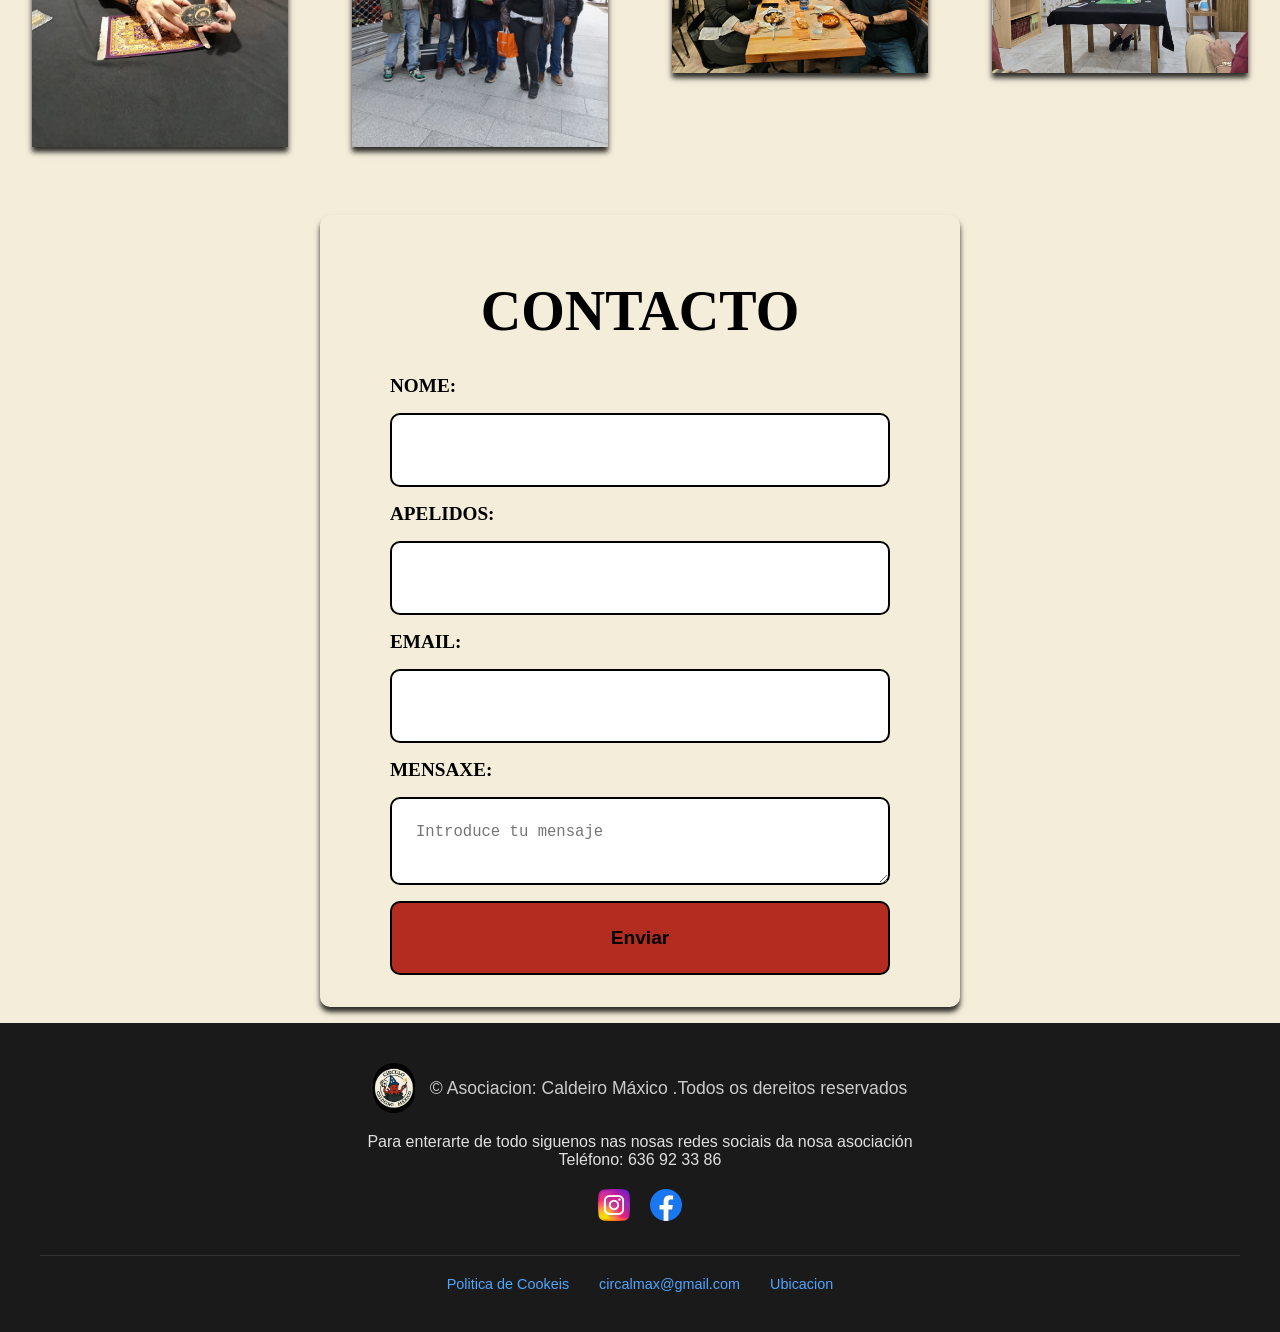
==== commit 9c467117: "colores" ====
--- a/index.html
+++ b/index.html
@@ -188,7 +188,7 @@
         <div class="ser1">
             <img src="otros/mago.png">
             <h3>Particulares</h3>
-            <p>Eventos particulares :cumpleanos,bodas,bautizos...</p>
+            <p>Eventos particulares : cumpleanos, bodas, bautizos...</p>
         </div>
         <div class="ser1">
             <img src="otros/circo.png">
--- a/css/estilo-portada.css
+++ b/css/estilo-portada.css
@@ -71,7 +71,8 @@
     z-index: 1;
 }
 .events2 a:hover{
-    background-color: #9c9c9a;
+    background-color:var(--pie);
+    color: var(--fondo);
 
 }
 .desp-event:hover .events2{
@@ -83,6 +84,7 @@
 .historia{
     width:100%;
     display: flex;
+    flex-wrap: wrap;  /*Permite que la imagen baje si no hay espacio*/
 }
 .historia1{
     flex:1;
@@ -119,7 +121,9 @@
     padding: 2rem;
     clip-path: polygon(10% 10%, 100% 0%, 90% 80%, 0% 100%);
 }
-
+.historia1,.historia2{
+    flex:1 1 450px;
+}
 .magos{
     margin-top:2.5rem;
     width: 100%;
@@ -252,6 +256,7 @@
 .ser-todo{
     width: 100%;
     display: flex;
+    flex-wrap:wrap;
     gap: 2rem;
     justify-content: center;
 }
@@ -259,6 +264,8 @@
     display:grid ;
     justify-content: center;
     width: 20%;
+    max-width: 300px;
+    
     height: auto;
     text-align: center;
     padding: 3rem;
@@ -493,7 +500,8 @@
 }
 
 form{
-    width: 60%;
+    width: 100%;
+    max-width: 500px;
     display: grid;
     align-items: center;
     margin: 0 auto;
@@ -606,3 +614,120 @@
     color: #ffffff;            /* Se vuelve blanco brillante */
     text-decoration: underline;/* Se subraya solo al pasar el ratón */
 }
+
+
+/* ==========================================================================
+   MEDIA QUERIES FOR RESPONSIVE DESIGN
+   ========================================================================== */
+
+/* --- TABLETAS (Pantallas menores a 992px) --- */
+@media (max-width: 992px) {
+    .opciones {
+        padding: 0 1.5rem;
+    }
+    
+    .magos p {
+        width: 80%; /* Más ancho para que el texto sea legible */
+    }
+
+    /* Ajustamos el carrusel para que muestre 3 elementos en vez de 5 */
+    .carrusel-track .viñeta {
+        flex: 0 0 31.3%; 
+    }
+    
+    /* Ajustamos las fotos de la galería a 2 por fila */
+    .fotos {
+        flex-wrap: wrap;
+    }
+    .ft1 {
+        width: 50%;
+    }
+    
+    .contacto {
+        width: 80%;
+    }
+}
+
+/* --- TELÉFONOS MÓVILES (Pantallas menores a 768px) --- */
+@media (max-width: 768px) {
+    /* Menú de navegación adaptable básico */
+    .opciones {
+        flex-direction: column; /* El logo arriba, el menú abajo */
+        padding: 1rem;
+    }
+    
+    .opciones ul {
+        flex-direction: column; /* Los enlaces uno abajo del otro */
+        width: 100%;
+        text-align: center;
+        margin: 10px 0;
+    }
+    
+    .opciones ul li {
+        margin: 0.5rem 0;
+        width: 100%;
+    }
+    
+    /* Desplegable de eventos en móvil */
+    .events2 {
+        position: relative; /* Ya no flota, empuja el contenido hacia abajo de forma natural */
+        box-shadow: none;
+        background-color: rgba(0, 0, 0, 0.05);
+    }
+
+    .historiaA {
+        padding-top: 2rem;
+        padding-left: 1.5rem;
+        text-align: center;
+    }
+    
+    .historiaB {
+        padding: 1.5rem;
+    }
+
+    .magos h2, .ser-arriba, .contacto h1, .tit-gal h2 {
+        font-size: 2.2rem; /* Títulos más pequeños para que no se corten */
+    }
+
+    .magos p {
+        width: 100%;
+        font-size: 1rem;
+    }
+
+    /* Ajustamos el carrusel para que muestre 1 solo miembro por pantalla */
+    .carrusel-track .viñeta {
+        flex: 0 0 90%; 
+    }
+    .carrusel-mask {
+        margin: 0 5px;
+    }
+    .viñeta-atras p {
+        font-size: 1.8rem;
+    }
+
+    /* Filtros de eventos en vertical o bloques más compactos */
+    .eventos {
+        flex-direction: column;
+        gap: 0.5rem;
+        padding: 1rem 0;
+    }
+    .cosa {
+        margin-right: 0;
+        text-align: center;
+    }
+
+    /* Fotos de la galería a 1 por fila */
+    .ft1 {
+        width: 100%;
+        padding: 1rem;
+    }
+
+    .contacto {
+        width: 95%;
+        padding: 1rem;
+    }
+    
+    form input, form textarea, form button {
+        padding: 1rem; /* Inputs de tamaño adecuado para dedos */
+    }
+}
